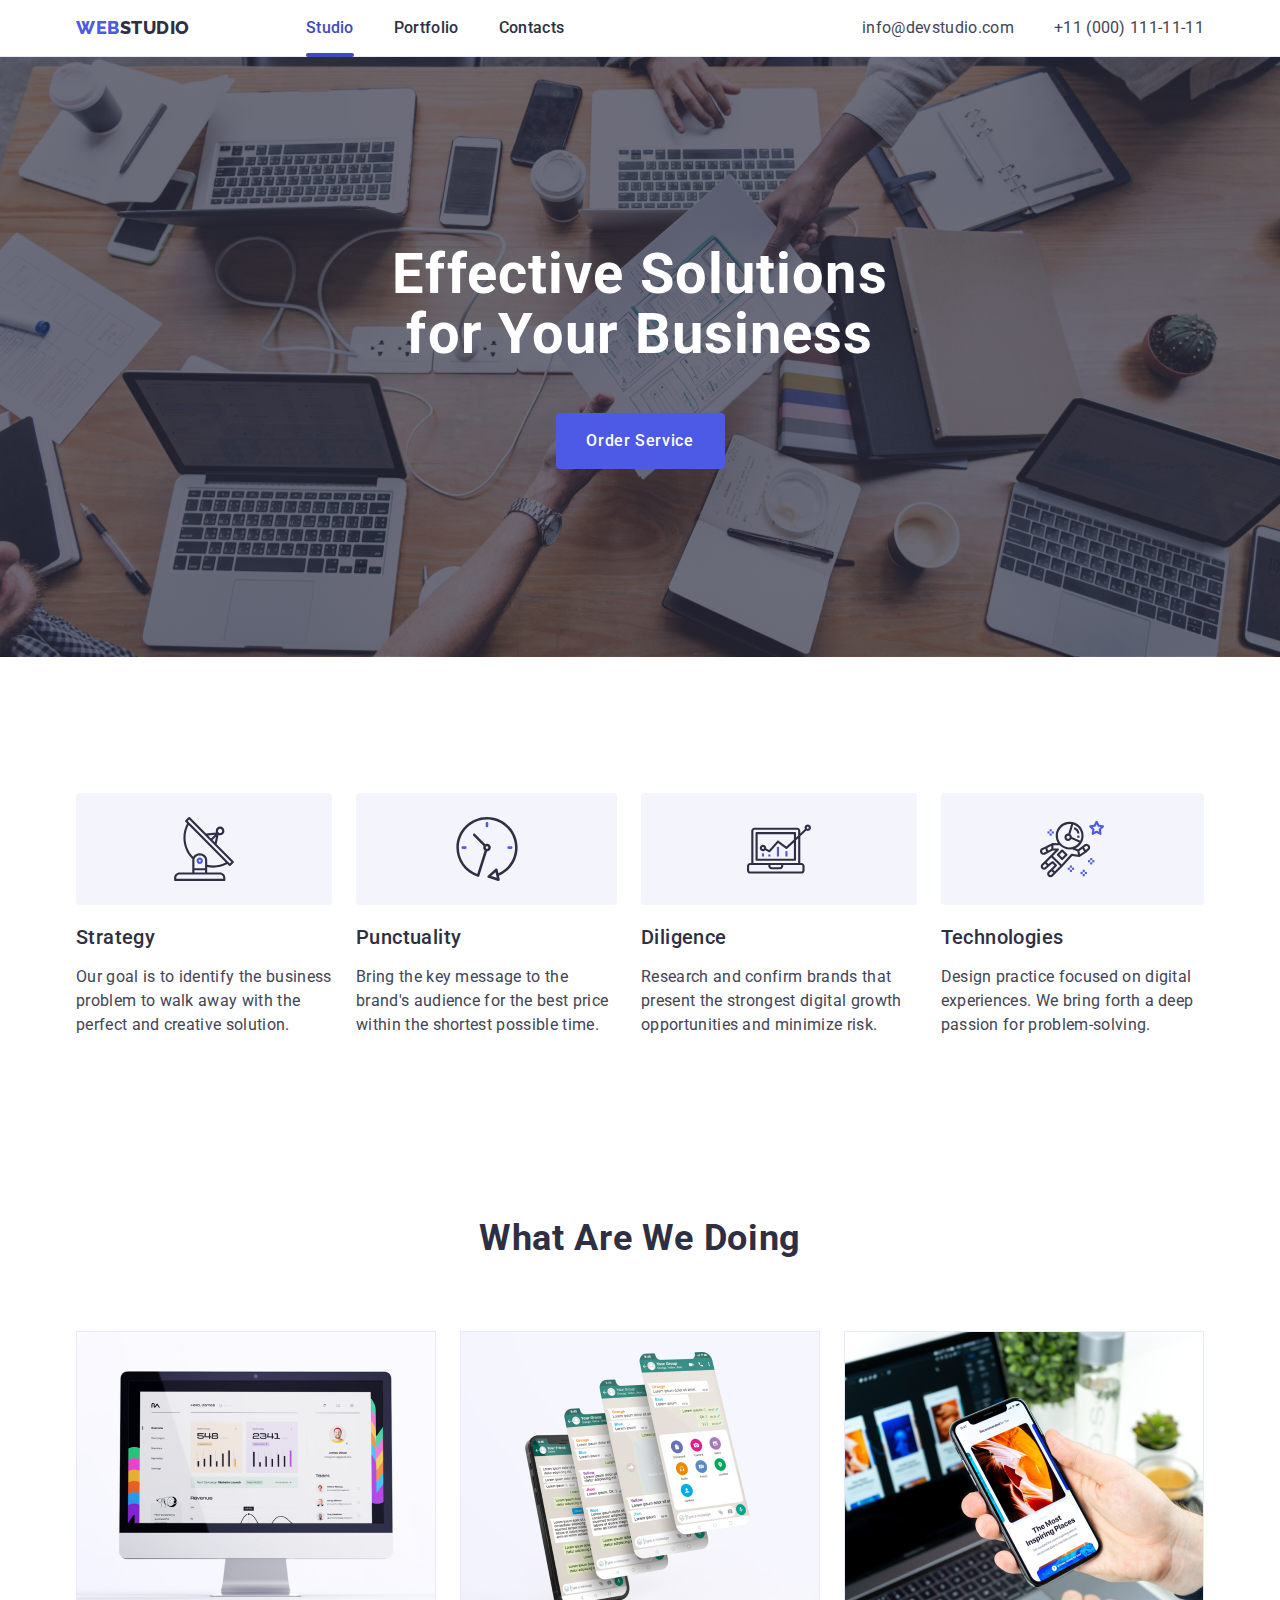
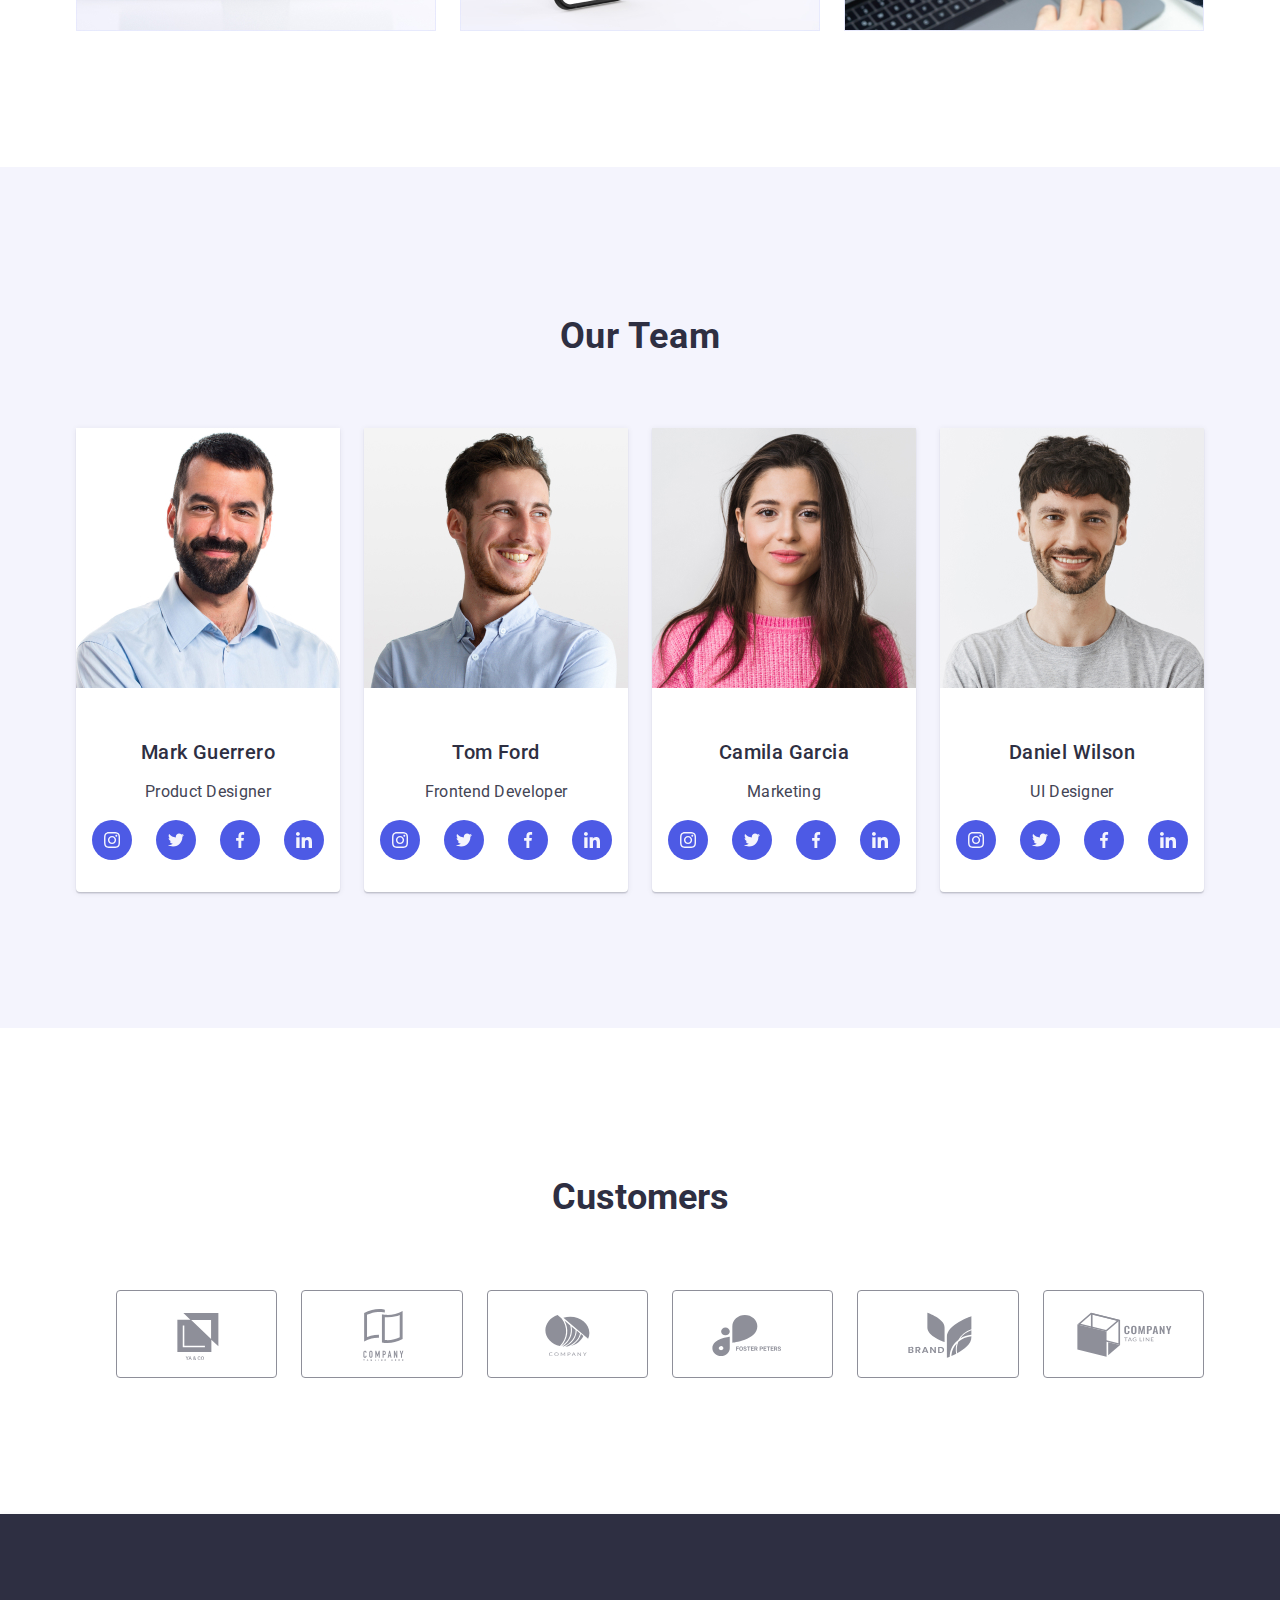
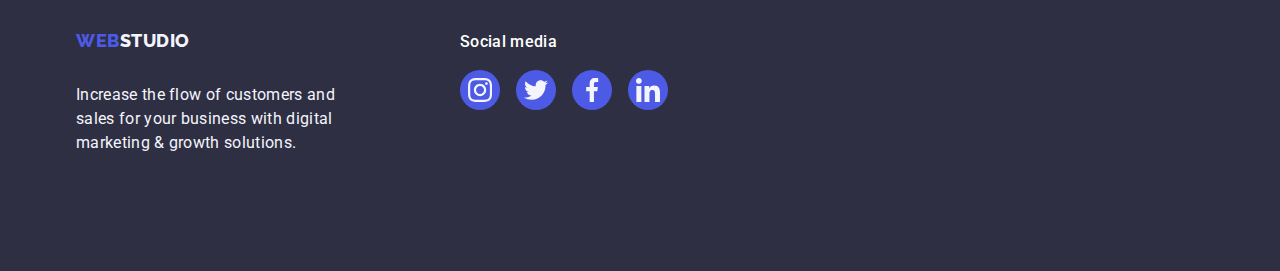
==== index.html @ c8ecaf0b "Initial commit" ====
<!DOCTYPE html>
<html lang="en">
  <head>
    <meta charset="UTF-8" />
    <meta name="viewport" content="width=device-width, initial-scale=1.0" />

    <!-- Linkuri de legatura fonturi -->
    <link rel="preconnect" href="https://fonts.googleapis.com" />
    <link rel="preconnect" href="https://fonts.gstatic.com" crossorigin />
    <link
      href="https://fonts.googleapis.com/css2?family=Raleway:wght@700&family=Roboto:wght@400;500;700;900&display=swap"
      rel="stylesheet"
    />

    <!-- Mai întâi normalizarea -->
    <link
      rel="stylesheet"
      href="https://cdnjs.cloudflare.com/ajax/libs/modern-normalize/1.0.0/modern-normalize.min.css"
    />

    <!-- Link cale relativa fisier css -->
    <link rel="stylesheet" href="./css/styles.css" />
    <title>Studio</title>
  </head>

  <!-- Body -->
  <body>
    <!-- Header -->
    <header class="header">
      <div class="header-div container">
        <!-- Navigation  -->
        <nav class="header-nav">
          <!-- Logo link cu text-->
          <a class="nav-logo link" href="./index.html"
            >Web<span class="nav-logo-span-studio">Studio</span></a
          >
          <!-- Menu nav -->
          <ul class="list header-nav-list">
            <li>
              <a class="nav-list-studio link active" href="./index.html"
                >Studio</a
              >
            </li>
            <li>
              <a class="nav-list-studio link" href="./portfolio.html"
                >Portfolio</a
              >
            </li>
            <li>
              <a class="nav-list-studio link" href="">Contacts</a>
            </li>
          </ul>
        </nav>
        <!-- Adress -->
        <address class="contacts-address-lists">
          <ul class="list">
            <li>
              <a class="address-list link" href="mailto:info@devstudio.com"
                >info@devstudio.com</a
              >
            </li>
            <li>
              <a class="address-list link" href="tel:+110001111111"
                >+11 (000) 111-11-11</a
              >
            </li>
          </ul>
        </address>
      </div>
    </header>

    <!-- Main -->
    <main>
      <!-- Hero section -->
      <section class="studio-main-hero">
        <!-- Div Hero section -->
        <div class="container">
          <!-- Hero section Main Title -->
          <h1 class="studio-main-hero-header">
            Effective Solutions for Your Business
          </h1>
          <!-- Button -->
          <button class="studio-hero-button" type="button" data-modal-open>
            Order Service
          </button>
        </div>
      </section>

      <!-- Section 1 -->
      <section class="studio-first-section">
        <div class="container studio-first-section-container">
          <!-- Section 1 Title -->
          <h2 class="visualy-hidden">h2</h2>
          <!-- Section 1 sections -->
          <ul class="list studio-first-section-list">
            <!-- Strategy section -->
            <li class="studio-first-section-list-item">
              <div class="icon">
                <svg width="64" height="64">
                  <use href="./images/icons.svg#icon-antenna"></use>
                </svg>
              </div>
              <h3 class="studio-first-section-subtitle">Strategy</h3>
              <p class="studio-first-section-paragraph">
                Our goal is to identify the business problem to walk away with
                the perfect and creative solution.
              </p>
            </li>
            <!-- Punctuality section -->
            <li class="studio-first-section-list-item">
              <div class="icon">
                <svg width="64" height="64">
                  <use href="./images/icons.svg#icon-clock"></use>
                </svg>
              </div>
              <h3 class="studio-first-section-subtitle">Punctuality</h3>
              <p class="studio-first-section-paragraph">
                Bring the key message to the brand's audience for the best price
                within the shortest possible time.
              </p>
            </li>
            <!-- Diligence section -->
            <li class="studio-first-section-list-item">
              <div class="icon">
                <svg width="64" height="64">
                  <use href="./images/icons.svg#icon-diagram"></use>
                </svg>
              </div>
              <h3 class="studio-first-section-subtitle">Diligence</h3>
              <p class="studio-first-section-paragraph">
                Research and confirm brands that present the strongest digital
                growth opportunities and minimize risk.
              </p>
            </li>
            <!-- Technologies section -->
            <li class="studio-first-section-list-item">
              <div class="icon">
                <svg width="64" height="64">
                  <use href="./images/icons.svg#icon-astronaut"></use>
                </svg>
              </div>
              <h3 class="studio-first-section-subtitle">Technologies</h3>
              <p class="studio-first-section-paragraph">
                Design practice focused on digital experiences. We bring forth a
                deep passion for problem-solving.
              </p>
            </li>
          </ul>
        </div>
      </section>

      <!-- Section 2 -->
      <section class="studio-second-section">
        <div class="container">
          <!--Section 2 Title -->
          <h2 class="studio-second-section-title">What are we doing</h2>
          <!-- Images section -->
          <ul class="list studio-second-section-list">
            <li class="studio-second-section-list-item">
              <img src="./images/monitor.jpg" alt="Monitor" width="360" />
            </li>
            <li class="studio-second-section-list-item">
              <img src="./images/pages.jpg" alt="Pages" width="360" />
            </li>
            <li class="studio-second-section-list-item">
              <img src="./images/associate.jpg" alt="Associate" width="360" />
            </li>
          </ul>
        </div>
      </section>

      <!-- Section 3 -->
      <section class="studio-third-section">
        <div class="container">
          <!-- Section 3 Title -->
          <h2 class="studio-third-section-title">Our Team</h2>
          <!-- Cards Section -->
          <ul class="list studio-third-section-list">
            <!-- Card 1 -->
            <li class="studio-third-section-list-item">
              <!-- Photo Card 1 -->
              <img src="./images/card1.jpg" alt="Mark Guerrero" width="264" />

              <!-- div name occupation -->
              <div class="name-occupation">
                <!-- Name of photo Card 1 -->
                <h3 class="studio-third-section-list-subtitle">
                  Mark Guerrero
                </h3>
                <!-- Occupation of photo Card 1 -->
                <p class="studio-third-section-list-paragraph">
                  Product Designer
                </p>
                <ul class="studio-third-section-social-media-list">
                  <li class="studio-third-section-social-media-list-item">
                    <a
                      class="studio-third-section-social-media-list-item-link"
                      href=""
                    >
                      <svg class="social-media-links" width="16" height="16">
                        <use href="./images/icons.svg#icon-instagram"></use>
                      </svg>
                    </a>
                  </li>
                  <li class="studio-third-section-social-media-list-item">
                    <a
                      class="studio-third-section-social-media-list-item-link"
                      href=""
                    >
                      <svg class="social-media-links" width="16" height="16">
                        <use href="./images/icons.svg#icon-twitter"></use>
                      </svg>
                    </a>
                  </li>
                  <li class="studio-third-section-social-media-list-item">
                    <a
                      class="studio-third-section-social-media-list-item-link"
                      href=""
                    >
                      <svg class="social-media-links" width="16" height="16">
                        <use href="./images/icons.svg#icon-facebook"></use>
                      </svg>
                    </a>
                  </li>
                  <li class="studio-third-section-social-media-list-item">
                    <a
                      class="studio-third-section-social-media-list-item-link"
                      href=""
                    >
                      <svg class="social-media-links" width="16" height="16">
                        <use href="./images/icons.svg#icon-linkedin"></use>
                      </svg>
                    </a>
                  </li>
                </ul>
              </div>
            </li>

            <!-- Card 2 -->
            <li class="studio-third-section-list-item">
              <!-- Photo Card 2 -->
              <img src="./images/card2.jpg" alt="Tom Ford" width="264" />

              <!-- div name occupation -->
              <div class="name-occupation">
                <!-- Name of photo Card 2 -->
                <h3 class="studio-third-section-list-subtitle">Tom Ford</h3>
                <!-- Occupation of photo Card 2 -->
                <p class="studio-third-section-list-paragraph">
                  Frontend Developer
                </p>
                <ul class="studio-third-section-social-media-list">
                  <li class="studio-third-section-social-media-list-item">
                    <a
                      class="studio-third-section-social-media-list-item-link"
                      href=""
                    >
                      <svg class="social-media-links" width="16" height="16">
                        <use href="./images/icons.svg#icon-instagram"></use>
                      </svg>
                    </a>
                  </li>
                  <li class="studio-third-section-social-media-list-item">
                    <a
                      class="studio-third-section-social-media-list-item-link"
                      href=""
                    >
                      <svg class="social-media-links" width="16" height="16">
                        <use href="./images/icons.svg#icon-twitter"></use>
                      </svg>
                    </a>
                  </li>
                  <li class="studio-third-section-social-media-list-item">
                    <a
                      class="studio-third-section-social-media-list-item-link"
                      href=""
                    >
                      <svg class="social-media-links" width="16" height="16">
                        <use href="./images/icons.svg#icon-facebook"></use>
                      </svg>
                    </a>
                  </li>
                  <li class="studio-third-section-social-media-list-item">
                    <a
                      class="studio-third-section-social-media-list-item-link"
                      href=""
                    >
                      <svg class="social-media-links" width="16" height="16">
                        <use href="./images/icons.svg#icon-linkedin"></use>
                      </svg>
                    </a>
                  </li>
                </ul>
              </div>
            </li>

            <!-- Card 3 -->
            <li class="studio-third-section-list-item">
              <!-- Photo Card 3 -->
              <img src="./images/card3.jpg" alt="Camila Garcia" width="264" />

              <!-- div name occupation -->
              <div class="name-occupation">
                <!-- Name of photo Card 3 -->
                <h3 class="studio-third-section-list-subtitle">
                  Camila Garcia
                </h3>
                <!-- Occupation of photo Card 3 -->
                <p class="studio-third-section-list-paragraph">Marketing</p>
                <ul class="studio-third-section-social-media-list">
                  <li class="studio-third-section-social-media-list-item">
                    <a
                      class="studio-third-section-social-media-list-item-link"
                      href=""
                    >
                      <svg class="social-media-links" width="16" height="16">
                        <use href="./images/icons.svg#icon-instagram"></use>
                      </svg>
                    </a>
                  </li>
                  <li class="studio-third-section-social-media-list-item">
                    <a
                      class="studio-third-section-social-media-list-item-link"
                      href=""
                    >
                      <svg class="social-media-links" width="16" height="16">
                        <use href="./images/icons.svg#icon-twitter"></use>
                      </svg>
                    </a>
                  </li>
                  <li class="studio-third-section-social-media-list-item">
                    <a
                      class="studio-third-section-social-media-list-item-link"
                      href=""
                    >
                      <svg class="social-media-links" width="16" height="16">
                        <use href="./images/icons.svg#icon-facebook"></use>
                      </svg>
                    </a>
                  </li>
                  <li class="studio-third-section-social-media-list-item">
                    <a
                      class="studio-third-section-social-media-list-item-link"
                      href=""
                    >
                      <svg class="social-media-links" width="16" height="16">
                        <use href="./images/icons.svg#icon-linkedin"></use>
                      </svg>
                    </a>
                  </li>
                </ul>
              </div>
            </li>

            <!-- Card 4 -->
            <li class="studio-third-section-list-item">
              <!-- Photo Card 4 -->
              <img src="./images/card4.jpg" alt="Daniel Wilson" width="264" />

              <!-- div name occupation -->
              <div class="name-occupation">
                <!-- Name of photo Card 4 -->
                <h3 class="studio-third-section-list-subtitle">
                  Daniel Wilson
                </h3>
                <!-- Occupation of photo Card 4 -->
                <p class="studio-third-section-list-paragraph">UI Designer</p>
                <ul class="studio-third-section-social-media-list">
                  <li class="studio-third-section-social-media-list-item">
                    <a
                      class="studio-third-section-social-media-list-item-link"
                      href=""
                    >
                      <svg class="social-media-links" width="16" height="16">
                        <use href="./images/icons.svg#icon-instagram"></use>
                      </svg>
                    </a>
                  </li>
                  <li class="studio-third-section-social-media-list-item">
                    <a
                      class="studio-third-section-social-media-list-item-link"
                      href=""
                    >
                      <svg class="social-media-links" width="16" height="16">
                        <use href="./images/icons.svg#icon-twitter"></use>
                      </svg>
                    </a>
                  </li>
                  <li class="studio-third-section-social-media-list-item">
                    <a
                      class="studio-third-section-social-media-list-item-link"
                      href=""
                    >
                      <svg class="social-media-links" width="16" height="16">
                        <use href="./images/icons.svg#icon-facebook"></use>
                      </svg>
                    </a>
                  </li>
                  <li class="studio-third-section-social-media-list-item">
                    <a
                      class="studio-third-section-social-media-list-item-link"
                      href=""
                    >
                      <svg class="social-media-links" width="16" height="16">
                        <use href="./images/icons.svg#icon-linkedin"></use>
                      </svg>
                    </a>
                  </li>
                </ul>
              </div>
            </li>
          </ul>
        </div>
      </section>

      <!-- Customers section -->
      <section class="customers-section">
        <!-- customers section container -->
        <div class="container">
          <!-- customers section title -->
          <h2 class="customers-section-title">Customers</h2>

          <!-- customers section icon list -->
          <ul class="customers-section-list">
            <li class="customers-section-list-item">
              <a class="customers-section-list-item-link" href="">
                <svg class="customers-svg" width="104" height="56">
                  <use href="./images/icons.svg#icon-basement-logo-1"></use>
                </svg>
              </a>
            </li>
            <li class="customers-section-list-item">
              <a class="customers-section-list-item-link" href="">
                <svg class="customers-svg" width="104" height="56">
                  <use href="./images/icons.svg#icon-basement-logo-2"></use>
                </svg>
              </a>
            </li>
            <li class="customers-section-list-item">
              <a class="customers-section-list-item-link" href="">
                <svg class="customers-svg" width="104" height="56">
                  <use href="./images/icons.svg#icon-basement-logo-3"></use>
                </svg>
              </a>
            </li>
            <li class="customers-section-list-item">
              <a class="customers-section-list-item-link" href="">
                <svg class="customers-svg" width="104" height="56">
                  <use href="./images/icons.svg#icon-basement-logo-4"></use>
                </svg>
              </a>
            </li>
            <li class="customers-section-list-item">
              <a class="customers-section-list-item-link" href="">
                <svg class="customers-svg" width="104" height="56">
                  <use href="./images/icons.svg#icon-basement-logo-5"></use>
                </svg>
              </a>
            </li>
            <li class="customers-section-list-item">
              <a class="customers-section-list-item-link" href="">
                <svg class="customers-svg" width="104" height="56">
                  <use href="./images/icons.svg#icon-basement-logo-6"></use>
                </svg>
              </a>
            </li>
          </ul>
        </div>
      </section>
    </main>

    <!-- Footer elements -->
    <footer class="footer">
      <!-- footer div -->
      <div class="container footer-div">
        <div class="footer-div-logo-and-text">
          <!-- Logo link cu text-->
          <a class="footer-logo link" href="./index.html"
            >Web<span class="footer-logo-span">Studio</span></a
          >
          <!-- Text final -->
          <p class="footer-final-text">
            Increase the flow of customers and sales for your business with
            digital marketing & growth solutions.
          </p>
        </div>
        <div class="footer-social-media-div">
          <p class="footer-social-media-parargraph">Social media</p>

          <!-- social media list -->
          <ul class="footer-social-media-list">
            <li class="footer-social-media-list-item">
              <a class="footer-social-media-link" href="">
                <svg class="footer-social-media-svg" width="24" height="24">
                  <use href="./images/icons.svg#icon-instagram"></use>
                </svg>
              </a>
            </li>
            <li class="footer-social-media-list-item">
              <a class="footer-social-media-link" href="">
                <svg class="footer-social-media-svg" width="24" height="24">
                  <use href="./images/icons.svg#icon-twitter"></use>
                </svg>
              </a>
            </li>

            <li class="footer-social-media-list-item">
              <a class="footer-social-media-link" href="">
                <svg class="footer-social-media-svg" width="24" height="24">
                  <use href="./images/icons.svg#icon-facebook"></use>
                </svg>
              </a>
            </li>
            <li class="footer-social-media-list-item">
              <a class="footer-social-media-link" href="">
                <svg class="footer-social-media-svg" width="24" height="24">
                  <use href="./images/icons.svg#icon-linkedin"></use>
                </svg>
              </a>
            </li>
          </ul>
        </div>
      </div>
    </footer>

    <!-- Modal window -->
    <div class="modal is-hidden" data-modal>
      <div class="white-modal">
        <button class="close-modal-button" type="button" data-modal-close>
          <svg class="modal-svg-close-button-container" width="8" height="8">
            <use href="./images/icons.svg#icon-close"></use>
          </svg>
        </button>
      </div>
    </div>
    <script src="./js/modal.js"></script>
  </body>
</html>
---- css/styles.css ----
/* All sections */
:root {
  --body-header-font-family: "Raleway", sans-serif;
  --body-text-font-family: "Roboto", sans-serif;
  --brand-color: #4d5ae5;
  --white-color: #f4f4fd;
  --text-brand-color: #2e2f42;
  --text-adress-color: #434455;
  --link-hover-color: #404bbf;
}

/* Global styles */
*,
*::before,
*::after {
  box-sizing: border-box;
}

img {
  display: block;
}

/* ul {
  list-style-type: none;
  display: flex;
  margin: 0;
  padding: 0;
} */

body {
  /* margin-left: calc((100% - 1440px) / 2); */
  font-family: "Roboto", sans-serif;
  color: var(--text-adress-color);
  background-color: #ffffffff;
}

/* Classes */

/* Header */
.header {
  border-bottom: 1px solid #e7e9fc;
  box-shadow: 0px 2px 1px rgba(46, 47, 66, 0.08),
    0px 1px 1px rgba(46, 47, 66, 0.16), 0px 1px 6px rgba(46, 47, 66, 0.08);
}

/* header-div */
header > .header-div {
  display: flex;
  padding: 0 15px;
  justify-content: space-between;
}

/* header-div container */
.container {
  width: 1158px;
  margin: 0 auto;
  padding: 0 15px;
  /* height: 72px; */
}

/* header-nav */
.header-nav {
  display: flex;
  align-items: center;
}

/*  header logo */

.nav-logo {
  font-family: "Raleway", sans-serif;
  font-weight: 800;
  font-size: 18px;
  line-height: 1.17; /* 116.667% */
  letter-spacing: 0.03em;
  text-transform: uppercase;
  color: var(--brand-color);
  margin-right: 76px;
}

.link {
  text-decoration: none;
}

.nav-logo-span-studio {
  color: var(--text-brand-color);
}

/* list */
.list {
  list-style: none;
}

.header-nav-list {
  display: flex;
  gap: 40px;
}

/* nav */
.nav-list-studio {
  font-size: 16px;
  font-weight: 500;
  line-height: 1.5; /* 150% */
  letter-spacing: 0.02em;
  color: var(--text-brand-color);
  padding-top: 24px;
  padding-bottom: 24px;

  transition-property: color;
  transition-duration: 250ms;
  transition-timing-function: cubic-bezier(0.4, 0, 0.2, 1);
}

.active {
  color: var(--link-hover-color);
  position: relative;
}

/* a.nav-list-studio:active, */
.nav-list-studio:hover,
.nav-list-studio:focus {
  color: var(--link-hover-color);
}

.active::after {
  content: "";
  position: absolute;
  left: 0;
  bottom: 4px;
  width: 100%;
  height: 4px;
  background-color: var(--link-hover-color);
  border-radius: 2px;
  display: block;
}

/* address */

.contacts-address-lists {
  font-style: normal;
}

.address-list {
  font-size: 16px;
  line-height: 1.5; /* 150% */
  letter-spacing: 0.02em;
  color: var(--text-adress-color);
  transition-property: color;
  transition-duration: 250ms;
  transition-timing-function: cubic-bezier(0.4, 0, 0.2, 1);
}

.address-list:hover,
.address-list:focus {
  color: var(--link-hover-color);
}

.contacts-address-lists > .list {
  display: flex;
  align-items: center;
  justify-content: center;
  gap: 40px;
}

/* Studio section */

/* hero section */
.studio-main-hero {
  background-color: var(--text-brand-color);
  padding: 188px 0;
  background-image: linear-gradient(
      rgba(46, 47, 66, 0.7),
      rgba(46, 47, 66, 0.7)
    ),
    url(../images/hero-background-image.jpg);
  max-width: 1440px;
  background-repeat: no-repeat;
  background-position: center;
  background-size: cover;
  margin: 0 auto;
}

/* main title header */
.studio-main-hero-header {
  font-size: 56px;
  line-height: 1.07; /* 107.143% */
  letter-spacing: 0.02em;
  text-align: center;
  color: #ffffffff;
  max-width: 496px;
  margin: 0 auto;
  margin-bottom: 48px;
}

/* hero button */
.studio-hero-button {
  font-family: "Roboto", sans-serif;
  background-color: var(--brand-color);
  font-weight: 500;
  font-size: 16px;
  letter-spacing: 0.04em;
  line-height: 1.5;
  color: #ffffffff;
  cursor: pointer;
  display: block;
  min-width: 169px;
  height: 56px;
  border: none;
  border-radius: 4px;
  margin: 0 auto;
  transition-property: background-color;
  transition-duration: 250ms;
  transition-timing-function: cubic-bezier(0.4, 0, 0.2, 1);
}

.studio-hero-button:hover,
.studio-hero-button:focus {
  background-color: var(--link-hover-color);
}

/* first section */

.studio-first-section {
  padding: 120px 0;
}

.studio-first-section-list {
  display: flex;
  gap: 24px;
  padding: 0%;
  justify-content: space-between;
}

.list.studio-first-section-list-item {
  flex-basis: calc((100% - 72px) / 4);
}

.icon {
  display: flex;
  align-items: center;
  justify-content: center;
  height: 112px;
  background-color: var(--white-color);
  border-radius: 4px;
  margin-bottom: 8px;
}

.studio-first-section-subtitle {
  font-size: 20px;
  font-weight: 500;
  line-height: 1.2; /* 120% */
  letter-spacing: 0.02em;
  color: var(--text-brand-color);
  margin-bottom: 8px;
}

.studio-first-section-paragraph {
  font-size: 16px;
  font-weight: 400;
  line-height: 1.5; /* 150% */
  letter-spacing: 0.02em;
  color: var(--text-adress-color);
}

/* second section */
.studio-second-section {
  padding-bottom: 120px;
}

.studio-second-section-title {
  font-size: 36px;
  line-height: 1.11; /* 111.111% */
  letter-spacing: 0.02em;
  text-align: center;
  text-transform: capitalize;
  color: var(--text-brand-color);
  margin-bottom: 72px;
}

.studio-second-section-list {
  display: flex;
  gap: 24px;
  padding: 0;
  justify-content: space-between;
}

.studio-second-section-list-item {
  flex-basis: calc((100%-3 * 16px) / 3);
}

/* third section */
.studio-third-section {
  background-color: var(--white-color);
  padding: 120px 0;
}

.studio-third-section-title {
  font-size: 36px;
  line-height: 1.11; /* 111.111% */
  letter-spacing: 0.02em;
  text-transform: capitalize;
  text-align: center;
  color: var(--text-brand-color);
  margin-bottom: 72px;
}

.studio-third-section-list {
  display: flex;
  gap: 24px;
  padding: 0;
  justify-content: space-between;
}

.studio-third-section-list-item {
  background-color: #ffffffff;
  flex-basis: calc((100%-72px) / 4);
  border-radius: 0px 0px 4px 4px;
  box-shadow: 0px 1px 6px rgba(46, 47, 66, 0.08),
    0px 1px 1px rgba(46, 47, 66, 0.16), 0px 2px 1px rgba(46, 47, 66, 0.08);
}

.name-occupation {
  padding: 32px 0;
}

.studio-third-section-list-subtitle {
  font-size: 20px;
  font-weight: 500;
  line-height: 1.2; /* 120% */
  letter-spacing: 0.02em;
  background-color: #ffffffff;
  color: var(--text-brand-color);
  text-align: center;
  margin-bottom: 8px;
}

.studio-third-section-list-paragraph {
  font-size: 16px;
  font-weight: 400;
  line-height: 1.5; /* 150% */
  letter-spacing: 0.02em;
  color: var(--text-adress-color);
  text-align: center;
}

.studio-third-section-social-media-list {
  display: flex;
  justify-content: center;
  gap: 24px;
  list-style: none;
  padding: 0;
}

.studio-third-section-social-media-list-item {
  width: 40px;
  height: 40px;
}

.studio-third-section-social-media-list-item-link {
  width: 100%;
  height: 100%;
  background-color: var(--brand-color);
  border-radius: 50%;
  display: flex;
  align-items: center;
  justify-content: center;
  transition-property: background-color;
  transition-duration: 250ms;
  transition-timing-function: cubic-bezier(0.4, 0, 0.2, 1);
}

.studio-third-section-social-media-list-item-link:hover,
.studio-third-section-social-media-list-item-link:focus {
  background-color: var(--link-hover-color);
}

.social-media-links {
  fill: var(--white-color);
}

/* customers section */
.customers-section {
  padding-top: 120px;
  padding-bottom: 120px;
  text-align: center;
}

.customers-section-title {
  font-size: 36px;
  line-height: 1.11;
  color: var(--text-brand-color);
  margin-bottom: 72px;
}

.customers-section-list {
  display: flex;
  gap: 24px;
  list-style: none;
}

.customers-section-list-item {
  width: calc((100% - 120px) / 6);
  height: 88px;
}

.customers-section-list-item-link {
  width: 100%;
  height: 100%;
  border: 1px solid #8e8f99;
  border-radius: 4px;
  display: flex;
  align-items: center;
  justify-content: center;
  color: #8e8f99;
  transition-property: border-color, color;
  transition-duration: 250ms;
  transition-timing-function: cubic-bezier(0.4, 0, 0.2, 1),
    color 250ms cubic-bezier(0.4, 0, 0.2, 1);
}

.customers-section-list-item-link:hover,
.customers-section-list-item-link:focus {
  border-color: var(--link-hover-color);
  color: var(--link-hover-color);
}

.customers-svg {
  fill: currentColor;
}

/* Portfolio Section */

/* portfolio  main section */
.portfolio-main-section {
  padding-top: 96px;
  padding-bottom: 120px;
}

.visualy-hidden {
  position: absolute;
  width: 1px;
  height: 1px;
  margin: -1px;
  border: 0;
  padding: 0;
  white-space: nowrap;
  clip-path: inset(100%);
  clip: rect(0 0 0 0);
  overflow: hidden;
}

.portfolio-first-list {
  display: flex;
  justify-content: center;
  gap: 24px;
  margin-bottom: 72px;
  padding: 0;
}

/* filter buttons */
.portfolio-filter-buttons {
  font-family: "Roboto", sans-serif;
  font-size: 16px;
  font-weight: 500;
  line-height: 1.5; /* 150% */
  letter-spacing: 0.04em;

  color: var(--brand-color);
  background-color: #f4f4fd;

  padding: 12px 24px;
  border: 1px solid #e7e9fc;
  border-radius: 4px;

  transition-property: color, background-color, border-color, box-shadow;
  transition-duration: 250ms;
  transition-timing-function: cubic-bezier(0.4, 0, 0.2, 1);
}

/* blue-text-filter-button */

button.portfolio-filter-buttons:hover,
button.portfolio-filter-buttons:focus {
  color: var(--WHITE, #ffffff);
  background-color: var(--link-hover-color);
  cursor: pointer;
  border: 1px solid transparent;
  box-shadow: 0px 3px 1px rgba(0, 0, 0, 0.1), 0px 2px 1px rgba(0, 0, 0, 0.08),
    0px 2px 2px rgba(0, 0, 0, 0.12);
}

.portfolio-second-list {
  display: flex;
  flex-wrap: wrap;
  column-gap: 24px;
  row-gap: 48px;
  flex-basis: calc((100% - 48px) / 3);
  /* justify-content: space-between; */
  padding: 0;
}

.portfolio-second-list-link {
  display: block;
  transition-property: box-shadow;
  transition-duration: 250ms;
  transition-timing-function: cubic-bezier(0.4, 0, 0, 0.2, 1);
}

.portfolio-second-list-link:hover .portfolio-image-div-paragraph,
.portfolio-second-list-link:focus .portfolio-image-div-paragraph {
  box-shadow: 0px 1px 6px rgba(46, 47, 66, 0.08),
    0px 1px 1px rgba(46, 47, 66, 0.16), 0px 2px 1px rgba(46, 47, 66, 0.08);
  transform: translateY(0%);
}

.portfolio-second-list-image-div {
  position: relative;
  overflow: hidden;
}

.portfolio-image-div-paragraph {
  position: absolute;
  top: 0;
  color: var(--white-color);
  font-size: 16px;
  line-height: 1.5;
  letter-spacing: 0.02em;
  padding: 40px 32px;
  margin: 0;
  background-color: var(--brand-color);
  width: 100%;
  height: 100%;
  transform: translateY(100%);
  transition-property: transform;
  transition-duration: 250ms;
  transition-timing-function: cubic-bezier(0.4, 0, 0, 0.2, 1);
}

.portfolio-second-list-div {
  padding: 32px 16px;
  border: 1px solid #e7e9fc;
  border-top: none;
}

/* images header */
.images-header {
  font-size: 20px;
  font-weight: 500;
  line-height: 1.2; /* 120% */
  letter-spacing: 0.02em;

  color: var(--text-brand-color);

  margin-bottom: 8px;
}

/* images description */
.images-description {
  font-size: 16px;
  line-height: 1.5; /* 150% */
  letter-spacing: 0.02em;
  color: var(--text-adress-color);
}

/* Footer */

.footer {
  background-color: var(--text-brand-color);
  padding: 100px 0;
  box-shadow: 0px 2px 1px rgba(46, 47, 66, 0.08),
    0px 1px 1px rgba(46, 47, 66, 0.16), 0px 1px 6px rgba(46, 47, 66, 0.08);
}

.footer-div {
  display: flex;
  align-items: baseline;
}

.footer-div-logo-and-text {
  margin-right: 120px;
}

/* footer logo */
.footer-logo {
  font-family: "Raleway", sans-serif;
  font-weight: 800;
  font-size: 18px;
  line-height: 1.17; /* 116.667% */
  letter-spacing: 0.03em;
  text-transform: uppercase;
  color: var(--brand-color);
  display: inline-block;
  margin-bottom: 16px;
}

.link {
  text-decoration: none;
}

.footer-logo-span {
  color: var(--white-color);
}

/* footer text */
.footer-final-text {
  line-height: 1.5; /* 150% */
  letter-spacing: 0.02em;
  color: var(--white-color);
  max-width: 264px;
}

.footer-logo-and-text {
  background-color: var(--text-brand-color);
}

.footer-social-media-parargraph {
  font-weight: 500;
  font-size: 16px;
  line-height: 1.5;
  letter-spacing: 0.02em;
  color: #ffffffff;
  margin-bottom: 16px;
}

.footer-social-media-list {
  display: flex;
  gap: 16px;
  list-style: none;
  padding: 0;
}

.footer-social-media-list-item {
  width: 40px;
  height: 40px;
}

.footer-social-media-link {
  width: 100%;
  height: 100%;
  background-color: var(--brand-color);
  border-radius: 50%;
  display: flex;
  align-items: center;
  justify-content: center;
  transition-property: background-color;
  transition-duration: 250ms;
  transition-timing-function: cubic-bezier(0.4, 0, 0.2, 1);
}

.footer-social-media-link:hover,
.footer-social-media-link:focus {
  background-color: #31d0aa;
  color: #31d0aa;
}

.footer-social-media-svg {
  fill: #f4f4f4fd;
}

/* Modal window */
.modal {
  position: fixed;
  top: 0;
  left: 0;
  transition: opacity 250ms cubic-bezier(0.4, 0, 0.2, 1),
    visibility 250ms cubic-bezier(0.4, 0, 0.2, 1);
  width: 100%;
  height: 100%;
  background-color: var(--NAVY-BLUE-modal, rgba(46, 47, 66, 0.4));
}

.is-hidden {
  opacity: 0;
  visibility: hidden;
  pointer-events: none;
}

.white-modal {
  position: absolute;

  width: 408px;
  min-height: 584px;
  border-radius: 4px;

  left: 50%;
  top: 50%;
  transform: translate(-50%, -50%) scale(1);
  transition-property: transform;
  transition-duration: 250ms;
  transition-timing-function: cubic-bezier(0.4, 0, 0.2, 1);

  background-color: rgba(252, 252, 252, 1);
  box-shadow: 0px 2px 1px 0px rgba(0, 0, 0, 0.2),
    0px 1px 3px 0px rgba(0, 0, 0, 0.12), 0px 1px 1px 0px rgba(0, 0, 0, 0.14);
}

.modal-svg-close-button-container {
  transition-property: fill;
  transition-duration: 250ms;
  transition-timing-function: cubic-bezier(0.4, 0, 0.2, 1);
}

button.close-modal-button {
  position: absolute;
  top: 24px;
  right: 24px;
  display: flex;
  justify-content: center;
  align-items: center;
  padding: 0;
  width: 24px;
  height: 24px;

  border-radius: 50%;
  border: 1px solid rgba(0, 0, 0, 0.1);
  background-color: #e7e9fc;
  cursor: pointer;
  transition-property: border, background-colour;
  transition-duration: 250ms;
  transition-timing-function: cubic-bezier(0.4, 0, 0.2, 1);
}

button.close-modal-button:hover,
button.close-modal-button:focus {
  border: none;
  background-color: var(--link-hover-color);
  fill: #ffffff;
}
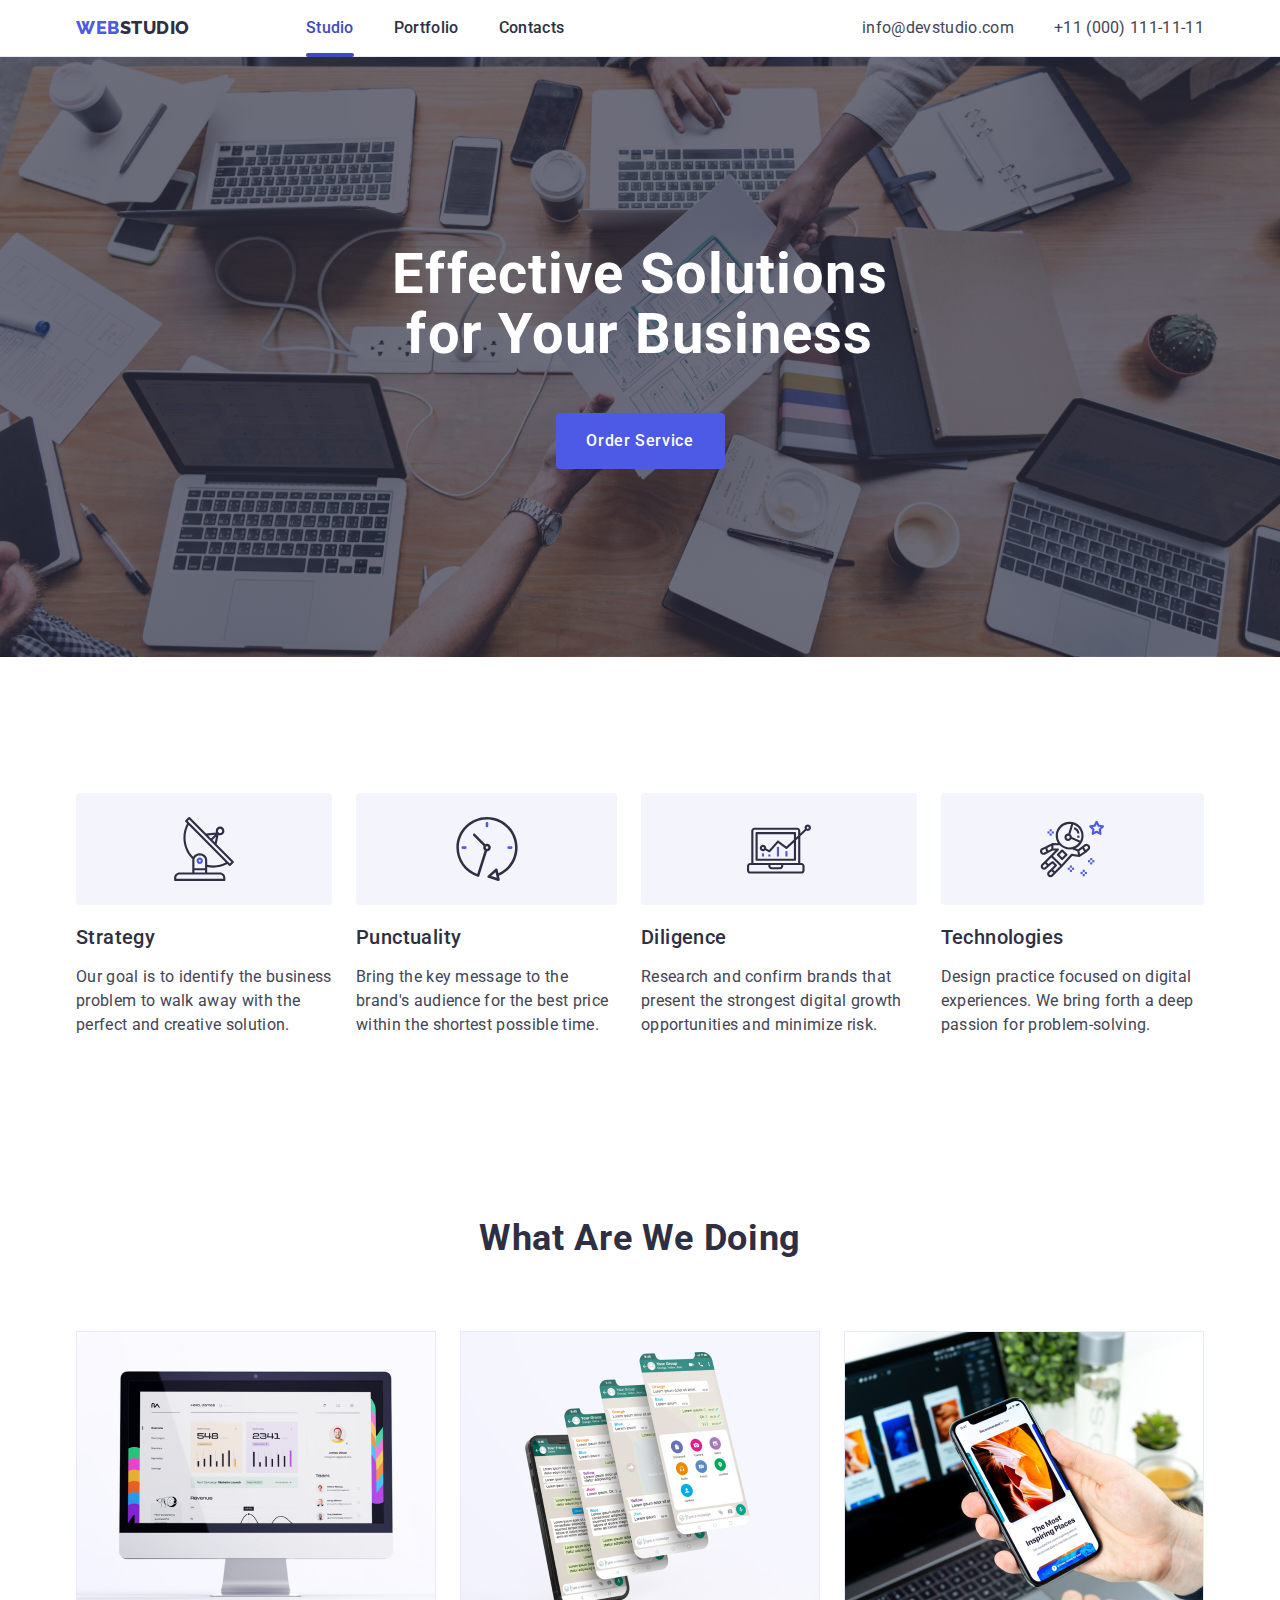
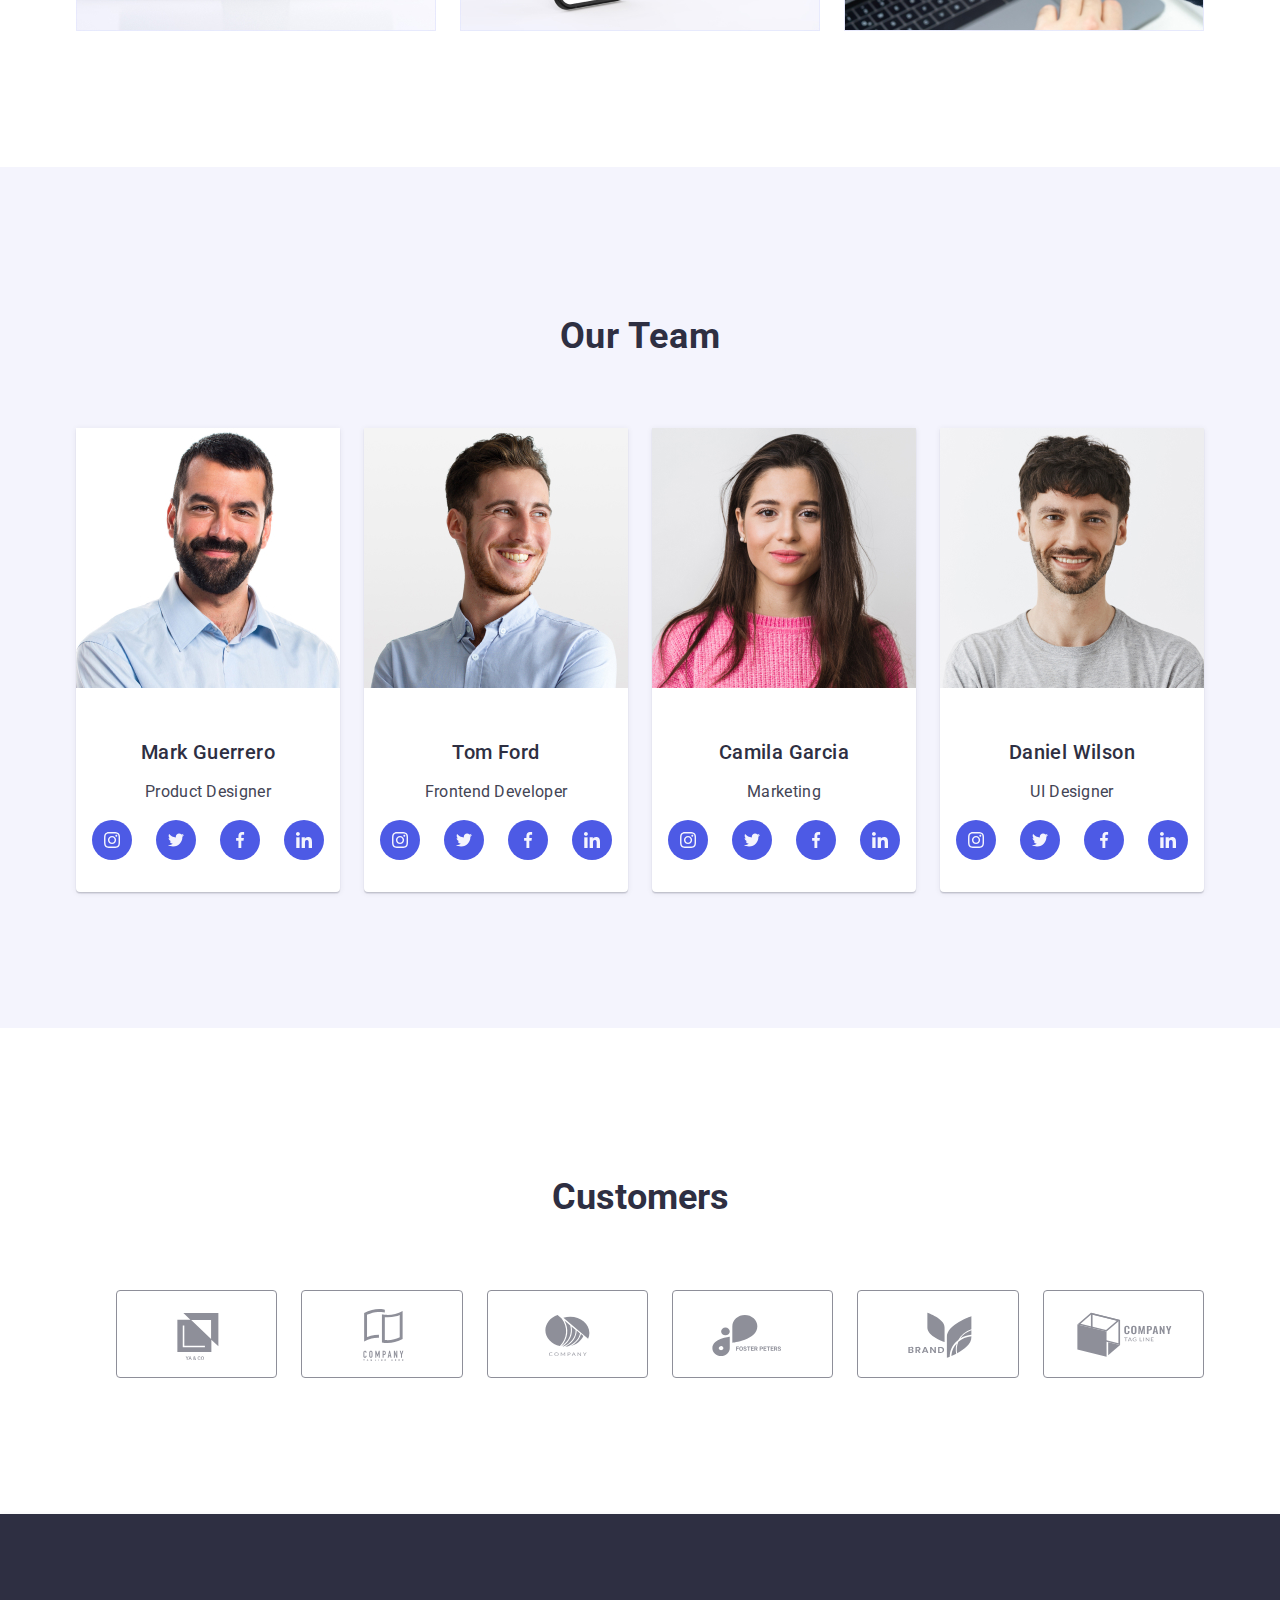
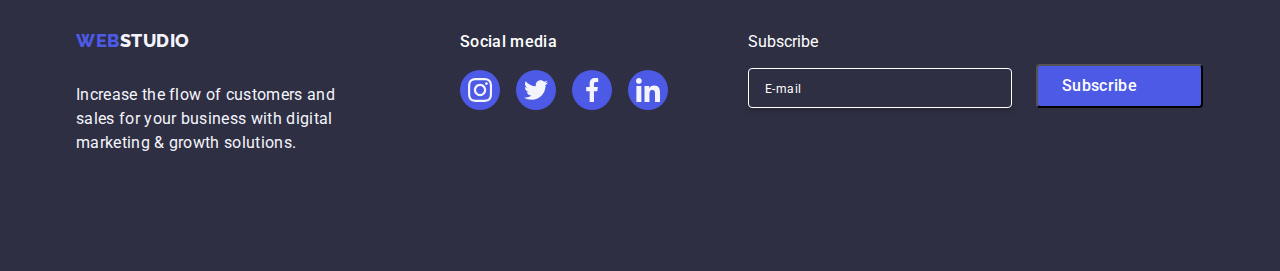
==== commit f31deae0: "modal form and footer form  with some styles" ====
--- a/index.html
+++ b/index.html
@@ -503,7 +503,6 @@
                 </svg>
               </a>
             </li>
-
             <li class="footer-social-media-list-item">
               <a class="footer-social-media-link" href="">
                 <svg class="footer-social-media-svg" width="24" height="24">
@@ -519,6 +518,20 @@
               </a>
             </li>
           </ul>
+        </div>
+        <div class="footer-form-container">
+          <form class="footer-form" autocomplete="off">
+            <label class="footer-form-label">
+              <p class="footer-form-label-paragraph">Subscribe</p>
+              <input name="email" type="email" placeholder="E-mail" required />
+            </label>
+            <button class="footer-form-button" type="submit">
+              Subscribe
+              <svg class="footer-form-svg" width="24" height="24">
+                <use href="./images/icons.svg#icons-plane"></use>
+              </svg>
+            </button>
+          </form>
         </div>
       </div>
     </footer>
@@ -531,6 +544,51 @@
             <use href="./images/icons.svg#icon-close"></use>
           </svg>
         </button>
+        <p class="modal-parafraph">
+          <b>Leave your contacts and we will call you back</b>
+        </p>
+        <form class="modal-form" name="signup_form" autocomplete="off">
+          <div class="modal-form-container">
+            <label class="modal-form-label">
+              <p class="modal-form-paragraph">Name</p>
+              <svg class="modal-form-svg" width="18" height="24">
+                <use href="./images/icons.svg#icon-person"></use>
+              </svg>
+              <input name="text" type="text" required />
+            </label>
+
+            <label class="modal-form-label">
+              <p class="modal-form-paragraph">Phone</p>
+              <svg class="modal-form-svg" width="18" height="24">
+                <use href="./images/icons.svg#icon-phone"></use>
+              </svg>
+              <input name="tel" type="tel" required />
+            </label>
+
+            <label class="modal-form-label">
+              <p class="modal-form-paragraph">Email</p>
+              <svg class="modal-form-svg" width="18" height="24">
+                <use href="./images/icons.svg#icon-email"></use>
+              </svg>
+              <input name="email" type="email" required />
+            </label>
+          </div>
+
+          <label class="modal-form-label">
+            <p class="modal-form-paragraph">Comment</p>
+            <textarea
+              name="comment"
+              rows="6"
+              placeholder="Text input"
+            ></textarea>
+          </label>
+          <p class="modal-form-checkbox-container">
+            <span class="modal-form-span"><input type="checkbox" /></span>
+            I accept the terms and conditions of the
+            <a href="">Privacy Policy</a>
+          </p>
+          <button class="studio-hero-button" type="submit">Send</button>
+        </form>
       </div>
     </div>
     <script src="./js/modal.js"></script>
--- a/css/styles.css
+++ b/css/styles.css
@@ -97,6 +97,7 @@
 
 /* nav */
 .nav-list-studio {
+  position: relative;
   font-size: 16px;
   font-weight: 500;
   line-height: 1.5; /* 150% */
@@ -110,12 +111,34 @@
   transition-timing-function: cubic-bezier(0.4, 0, 0.2, 1);
 }
 
+.nav-list-studio::after {
+  content: "";
+  position: absolute;
+  left: 0;
+  bottom: 4px;
+  width: 100%;
+  height: 4px;
+  background-color: var(--link-hover-color);
+  border-radius: 2px;
+  display: block;
+
+  opacity: 0;
+
+  transition-property: opacity;
+  transition-duration: 250ms;
+  transition-timing-function: cubic-bezier(0.4, 0, 0.2, 1);
+}
+
 .active {
   color: var(--link-hover-color);
   position: relative;
 }
 
-/* a.nav-list-studio:active, */
+.nav-list-studio:hover::after,
+.nav-list-studio:focus::after {
+  opacity: 1;
+}
+
 .nav-list-studio:hover,
 .nav-list-studio:focus {
   color: var(--link-hover-color);
@@ -131,6 +154,7 @@
   background-color: var(--link-hover-color);
   border-radius: 2px;
   display: block;
+  opacity: 1;
 }
 
 /* address */
@@ -649,11 +673,79 @@
 .footer-social-media-link:hover,
 .footer-social-media-link:focus {
   background-color: #31d0aa;
-  color: #31d0aa;
+  /* color: #31d0aa; */
 }
 
 .footer-social-media-svg {
   fill: #f4f4f4fd;
+}
+
+/* Footer email form */
+
+.footer-form-container {
+  display: block;
+}
+
+.footer-form {
+  display: flex;
+  align-items: flex-end;
+  gap: 24px;
+  margin-left: 80px;
+  padding: 0;
+}
+
+.footer-form-label {
+  color: white;
+  margin: 0;
+}
+
+.footer-form-label:focus {
+}
+
+.footer-form-label > input {
+  width: 264px;
+  height: 40px;
+  background: var(--text-brand-color);
+
+  border-radius: 4px;
+  border: 1px solid var(--WHITE, #fff);
+  box-shadow: 0px 4px 4px 0px rgba(0, 0, 0, 0.15);
+  outline: none;
+  padding-left: 16px;
+}
+
+.footer-form-label > input::placeholder {
+  color: white;
+  font-size: 12px;
+  font-style: normal;
+  font-weight: 400;
+  line-height: 2; /* 200% */
+  letter-spacing: 0.48px;
+}
+
+.footer-form-button {
+  display: inline-flex;
+  padding: 8px 24px;
+  justify-content: center;
+  align-items: center;
+  gap: 16px;
+
+  border-radius: 4px;
+  background: var(--brand-color);
+  padding: 8px 24px;
+
+  color: var(--WHITE, #fff);
+
+  /* Body Medium */
+  font-size: 16px;
+  font-style: normal;
+  font-weight: 500;
+  line-height: 24px; /* 150% */
+  letter-spacing: 0.32px;
+}
+
+.footer-form-svg {
+  fill: #ffffff;
 }
 
 /* Modal window */
@@ -681,6 +773,8 @@
   min-height: 584px;
   border-radius: 4px;
 
+  padding: 72px 24px 24px 24px;
+
   left: 50%;
   top: 50%;
   transform: translate(-50%, -50%) scale(1);
@@ -725,3 +819,117 @@
   background-color: var(--link-hover-color);
   fill: #ffffff;
 }
+
+/* Modal form */
+
+.modal-parafraph {
+  color: var(--text-brand-color);
+  text-align: center;
+  margin-bottom: 16px;
+
+  /* Body Medium */
+  font-family: Roboto;
+  font-size: 16px;
+  font-style: normal;
+  font-weight: 500;
+  line-height: 1.5; /* 150% */
+  letter-spacing: 0.02em;
+}
+
+.modal-form {
+  /* width: 100%; */
+}
+
+.modal-form-container {
+  display: flex;
+  flex-direction: column;
+  gap: 8px;
+  margin-bottom: 8px;
+}
+
+.modal-form-label {
+  height: 58px;
+  transition-property: outline;
+  transition-duration: 2500ms;
+  transition-timing-function: (0.4, 0, 0.2, 1);
+}
+
+.modal-form-paragraph {
+  margin-bottom: 4px;
+
+  color: #8e8f99;
+
+  /* Small Text */
+  font-family: Roboto;
+  font-size: 12px;
+  font-style: normal;
+  font-weight: 400;
+  line-height: 1.17; /* 116.667% */
+  letter-spacing: 0.48px;
+}
+
+.modal-form-input-svg-div {
+  position: relative;
+}
+
+.modal-form-svg {
+  position: absolute;
+  fill: black;
+  margin-left: 16px;
+  margin-top: 8px;
+}
+
+input:focus .modal-form-svg {
+  fill: rgba(77, 90, 229, 1);
+}
+
+.modal-form-label > input {
+  width: 100%;
+  padding-left: 34px;
+  height: 40px;
+  border-radius: 4px;
+  border: 1px solid rgba(46, 47, 66, 0.4);
+}
+
+.modal-form-label:focus,
+.modal-form-label > input:focus {
+  /* border: 1px solid rgba(77, 90, 229, 1); */
+  outline: 1px solid rgba(77, 90, 229, 1);
+  fill: rgba(77, 90, 229, 1);
+}
+
+textarea {
+  resize: none;
+  width: 100%;
+  height: 120px;
+  border-radius: 4px;
+  border: 1px solid rgba(46, 47, 66, 0.4);
+  /* transition-property: outline;
+  transition-duration: 250ms;
+  transition-timing-function: (0.4, 0, 0.2, 1); */
+}
+
+textarea::placeholder {
+  color: var(--NAVY-BLUE-modal, rgba(46, 47, 66, 0.4));
+
+  /* Small Text */
+  font-size: 12px;
+  font-style: normal;
+  font-weight: 400;
+  line-height: 1.17; /* 116.667% */
+  letter-spacing: 0.48px;
+}
+
+textarea:focus {
+  /* border: 1px solid rgba(77, 90, 229, 1); */
+  outline: 1px solid rgba(77, 90, 229, 1);
+}
+
+.modal-form-checkbox-container {
+  margin-top: 16px;
+  margin-bottom: 24px;
+}
+
+.modal-form-span {
+  display: inline-block;
+}
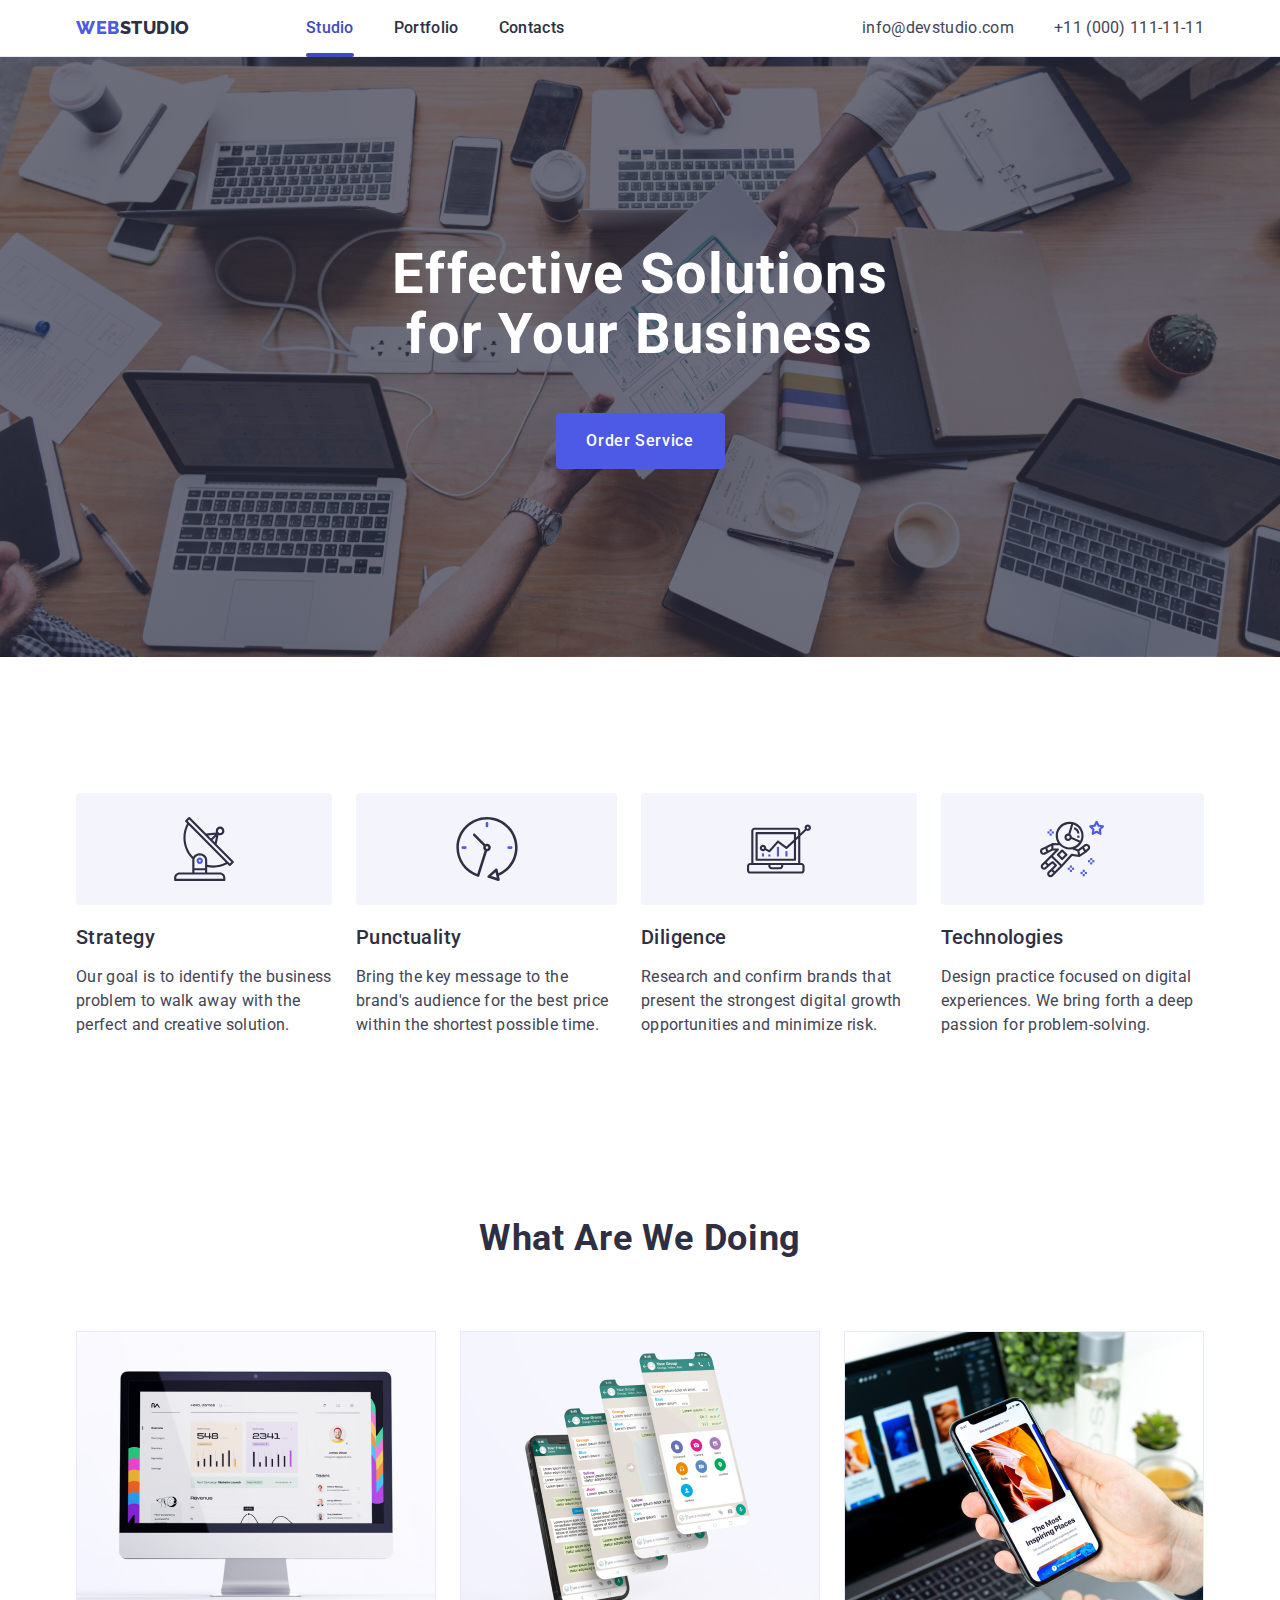
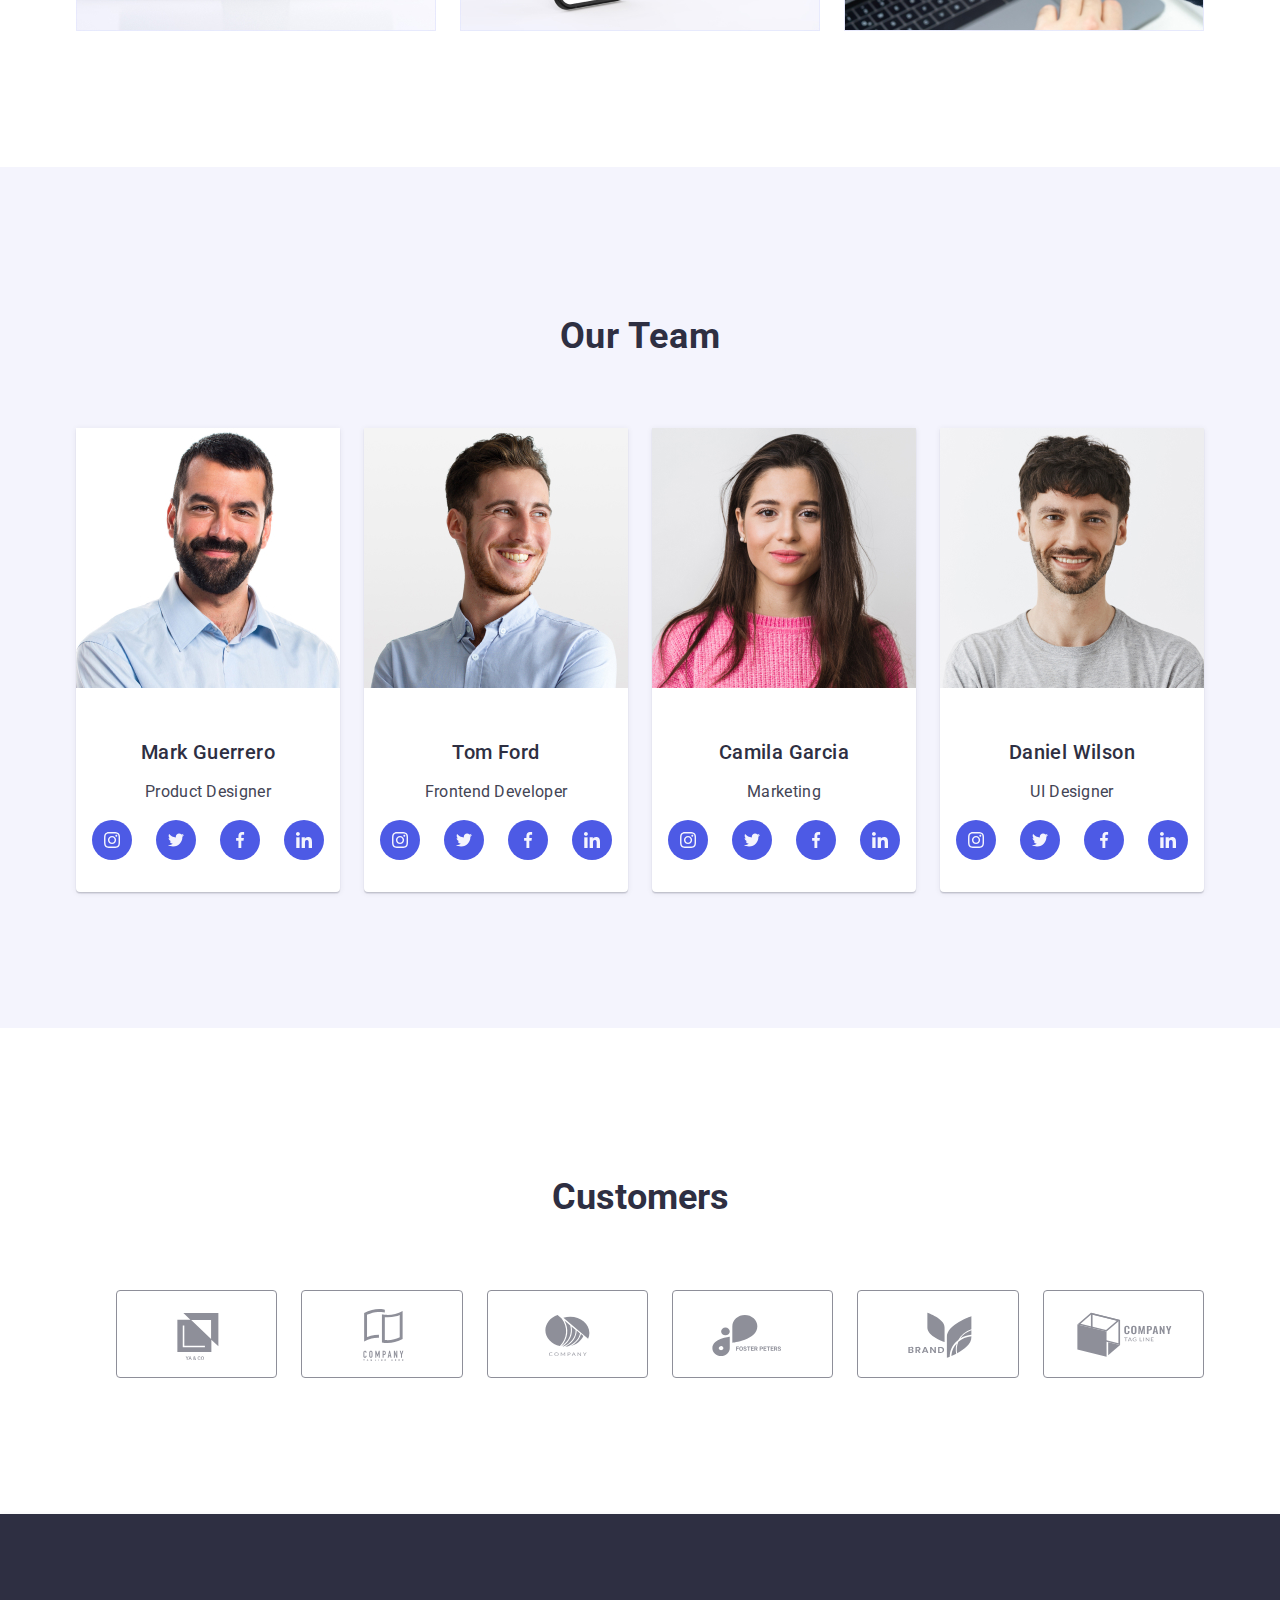
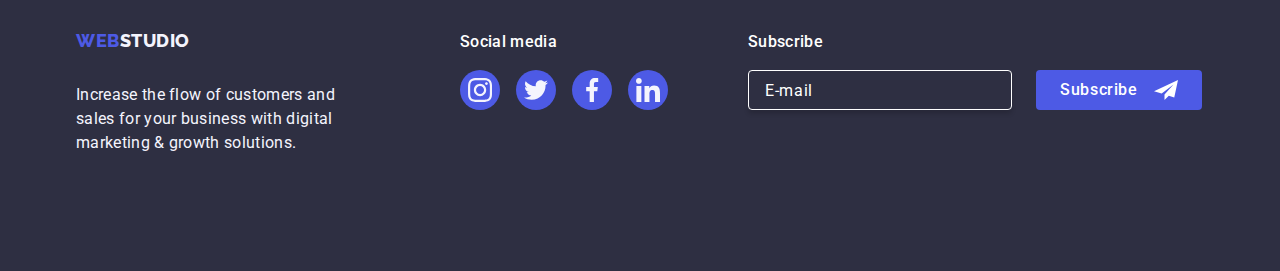
==== commit 1ecdf5f3: "re-done footer, modal window" ====
--- a/index.html
+++ b/index.html
@@ -520,15 +520,21 @@
           </ul>
         </div>
         <div class="footer-form-container">
+          <p class="footer-form-paragraph">Subscribe</p>
           <form class="footer-form" autocomplete="off">
             <label class="footer-form-label">
-              <p class="footer-form-label-paragraph">Subscribe</p>
-              <input name="email" type="email" placeholder="E-mail" required />
+              <input
+                class="footer-form-input"
+                name="email"
+                type="email"
+                placeholder="E-mail"
+                required
+              />
             </label>
             <button class="footer-form-button" type="submit">
               Subscribe
               <svg class="footer-form-svg" width="24" height="24">
-                <use href="./images/icons.svg#icons-plane"></use>
+                <use href="./images/icons.svg#icon-plane"></use>
               </svg>
             </button>
           </form>
@@ -549,45 +555,76 @@
         </p>
         <form class="modal-form" name="signup_form" autocomplete="off">
           <div class="modal-form-container">
-            <label class="modal-form-label">
-              <p class="modal-form-paragraph">Name</p>
+            <label for="user-name" class="modal-form-label">Name</label>
+            <div class="modal-form-input-svg-container">
+              <input
+                id="user-name"
+                class="modal-form-input"
+                name="user-name"
+                type="text"
+                required
+              />
               <svg class="modal-form-svg" width="18" height="24">
                 <use href="./images/icons.svg#icon-person"></use>
               </svg>
-              <input name="text" type="text" required />
-            </label>
-
-            <label class="modal-form-label">
-              <p class="modal-form-paragraph">Phone</p>
+            </div>
+
+            <label for="user-phone" class="modal-form-label">Phone</label>
+            <div class="modal-form-input-svg-container">
+              <input
+                id="user-phone"
+                class="modal-form-input"
+                name="user-phone"
+                type="tel"
+                required
+              />
               <svg class="modal-form-svg" width="18" height="24">
                 <use href="./images/icons.svg#icon-phone"></use>
               </svg>
-              <input name="tel" type="tel" required />
-            </label>
-
-            <label class="modal-form-label">
-              <p class="modal-form-paragraph">Email</p>
+            </div>
+
+            <label for="user-email" class="modal-form-label">Email</label>
+            <div class="modal-form-input-svg-container">
+              <input
+                id="user-email"
+                class="modal-form-input"
+                name="user-email"
+                type="email"
+                required
+              />
               <svg class="modal-form-svg" width="18" height="24">
                 <use href="./images/icons.svg#icon-email"></use>
               </svg>
-              <input name="email" type="email" required />
+            </div>
+          </div>
+
+          <div class="modal-form-textarea-container">
+            <label for="user-comment" class="modal-form-label">Comment</label>
+            <textarea
+              class="modal-form-textarea"
+              id="user-comment"
+              name="user-comment"
+              placeholder="Text input"
+            ></textarea>
+          </div>
+
+          <div class="modal-form-checkbox-container">
+            <input class="visually-hidden value="true" id="user-privacy"
+            type="checkbox" name="user-privacy" required />
+
+            <label for="user-privacy" class="modal-form-checkbox-label">
+              I accept the terms and conditions of the
+              <span class="modal-form-checkbox-label-span">
+                <svg width="10" height="8">
+                  <use href="./images/icons.svg#icon-click"></use>
+                </svg>
+              </span>
+              <a class="modal-form-checkbox-label-link" href=""
+                >Privacy Policy</a
+              >
             </label>
           </div>
-
-          <label class="modal-form-label">
-            <p class="modal-form-paragraph">Comment</p>
-            <textarea
-              name="comment"
-              rows="6"
-              placeholder="Text input"
-            ></textarea>
-          </label>
-          <p class="modal-form-checkbox-container">
-            <span class="modal-form-span"><input type="checkbox" /></span>
-            I accept the terms and conditions of the
-            <a href="">Privacy Policy</a>
-          </p>
-          <button class="studio-hero-button" type="submit">Send</button>
+          <button class="modal-form-button" type="submit">Send</button>
         </form>
       </div>
     </div>
--- a/css/styles.css
+++ b/css/styles.css
@@ -684,68 +684,88 @@
 
 .footer-form-container {
   display: block;
+  margin-left: 80px;
 }
 
 .footer-form {
   display: flex;
-  align-items: flex-end;
+  /* align-items: flex-end; */
   gap: 24px;
-  margin-left: 80px;
-  padding: 0;
-}
-
-.footer-form-label {
+  /* padding: 0; */
+}
+
+.footer-form-paragraph {
+  margin-bottom: 16px;
+
   color: white;
+
+  /* Body Medium */
+  font-size: 16px;
+  font-style: normal;
+  font-weight: 500;
+  line-height: 1.5; /* 150% */
+  letter-spacing: 0.02em;
+}
+
+/* .footer-form-label {
   margin: 0;
 }
 
 .footer-form-label:focus {
-}
-
-.footer-form-label > input {
+} */
+
+.footer-form-input {
   width: 264px;
   height: 40px;
-  background: var(--text-brand-color);
 
   border-radius: 4px;
-  border: 1px solid var(--WHITE, #fff);
+  border: 1px solid #fff;
+
+  color: white;
+  background-color: transparent;
   box-shadow: 0px 4px 4px 0px rgba(0, 0, 0, 0.15);
+
+  font-size: 16px;
+  line-height: 1.5; /* 150% */
+  letter-spacing: 0.04em;
+
   outline: none;
   padding-left: 16px;
 }
 
-.footer-form-label > input::placeholder {
+.footer-form-input::placeholder {
   color: white;
-  font-size: 12px;
-  font-style: normal;
-  font-weight: 400;
-  line-height: 2; /* 200% */
-  letter-spacing: 0.48px;
 }
 
 .footer-form-button {
-  display: inline-flex;
+  min-width: 165px;
+  height: 40px;
+
+  display: flex;
   padding: 8px 24px;
   justify-content: center;
   align-items: center;
-  gap: 16px;
-
+
+  border: none;
   border-radius: 4px;
-  background: var(--brand-color);
+  background-color: var(--brand-color);
   padding: 8px 24px;
 
-  color: var(--WHITE, #fff);
+  color: #fff;
 
   /* Body Medium */
-  font-size: 16px;
-  font-style: normal;
+  font-family: Roboto;
+  font-size: 16px;
   font-weight: 500;
-  line-height: 24px; /* 150% */
-  letter-spacing: 0.32px;
+  line-height: 1.5; /* 150% */
+  letter-spacing: 0.04em;
+
+  cursor: pointer;
 }
 
 .footer-form-svg {
   fill: #ffffff;
+  margin-left: 16px;
 }
 
 /* Modal window */
@@ -836,100 +856,167 @@
   letter-spacing: 0.02em;
 }
 
-.modal-form {
-  /* width: 100%; */
-}
-
 .modal-form-container {
-  display: flex;
+  /* display: flex;
   flex-direction: column;
-  gap: 8px;
+  gap: 8px; */
   margin-bottom: 8px;
 }
 
 .modal-form-label {
-  height: 58px;
-  transition-property: outline;
-  transition-duration: 2500ms;
-  transition-timing-function: (0.4, 0, 0.2, 1);
-}
-
-.modal-form-paragraph {
+  display: block;
   margin-bottom: 4px;
 
   color: #8e8f99;
 
   /* Small Text */
-  font-family: Roboto;
   font-size: 12px;
-  font-style: normal;
-  font-weight: 400;
   line-height: 1.17; /* 116.667% */
-  letter-spacing: 0.48px;
-}
-
-.modal-form-input-svg-div {
+  letter-spacing: 0.04em;
+}
+
+.modal-form-input-svg-container {
   position: relative;
+}
+
+.modal-form-input {
+  width: 100%;
+  padding-left: 38px;
+  height: 40px;
+  border-radius: 4px;
+  border: 1px solid rgba(46, 47, 66, 0.4);
+  background-color: transparent;
+  outline: transparent;
+}
+
+.modal-form-input:focus {
+  border-color: var(--brand-color);
 }
 
 .modal-form-svg {
   position: absolute;
   fill: black;
-  margin-left: 16px;
-  margin-top: 8px;
-}
-
-input:focus .modal-form-svg {
-  fill: rgba(77, 90, 229, 1);
-}
-
-.modal-form-label > input {
-  width: 100%;
-  padding-left: 34px;
-  height: 40px;
-  border-radius: 4px;
-  border: 1px solid rgba(46, 47, 66, 0.4);
-}
-
-.modal-form-label:focus,
-.modal-form-label > input:focus {
-  /* border: 1px solid rgba(77, 90, 229, 1); */
-  outline: 1px solid rgba(77, 90, 229, 1);
-  fill: rgba(77, 90, 229, 1);
-}
-
-textarea {
+  left: 16px;
+  top: 50%;
+  transform: translateY(-50%);
+  transition: fill 250ms cubic-bezier(0.4, 0, 0, 0.2, 1);
+}
+
+.modal-form-input:focus + .modal-form-svg {
+  fill: var(--brand-color);
+}
+
+.modal-form-textarea-container {
+  margin-bottom: 16px;
+}
+
+.modal-form-textarea {
   resize: none;
   width: 100%;
   height: 120px;
   border-radius: 4px;
   border: 1px solid rgba(46, 47, 66, 0.4);
-  /* transition-property: outline;
-  transition-duration: 250ms;
-  transition-timing-function: (0.4, 0, 0.2, 1); */
-}
-
-textarea::placeholder {
-  color: var(--NAVY-BLUE-modal, rgba(46, 47, 66, 0.4));
+
+  color: rgba(46, 47, 66, 0.4);
+  background-color: transparent;
+  outline: transparent;
+
+  padding: 8px 16px;
 
   /* Small Text */
   font-size: 12px;
-  font-style: normal;
-  font-weight: 400;
   line-height: 1.17; /* 116.667% */
-  letter-spacing: 0.48px;
-}
-
-textarea:focus {
-  /* border: 1px solid rgba(77, 90, 229, 1); */
-  outline: 1px solid rgba(77, 90, 229, 1);
+  letter-spacing: 0.04em;
+
+  transition: border-color 250ms cubic-bezier(0.4, 0, 0, 0.2, 1);
+}
+
+.modal-form-textarea:focus {
+  border-color: var(--brand-color);
 }
 
 .modal-form-checkbox-container {
-  margin-top: 16px;
+  display: flex;
   margin-bottom: 24px;
 }
 
-.modal-form-span {
-  display: inline-block;
-}
+.visually-hidden {
+  /* visibility: hidden; */
+  outline: none;
+  border: none;
+}
+
+label {
+  display: block;
+}
+
+.modal-form-checkbox-label {
+  margin-left: 8px;
+
+  font-size: 12px;
+  line-height: 1.17;
+  letter-spacing: 0.04em;
+
+  color: #8e8f99;
+}
+
+.modal-form-checkbox-label-span {
+  display: inline-flex;
+  justify-content: center;
+  align-items: center;
+
+  width: 16px;
+  height: 16px;
+
+  border: 1px solid rgba(46, 47, 66, 0.4);
+  border-radius: 2px;
+  fill: transparent;
+  opacity: 0;
+
+  transition: background-colour 250ms cubic-bezier(0.4, 0, 0.2, 1),
+    border 250ms cubic-bezier(0.4, 0, 0, 0.2, 1),
+    fill 250ms cubic-bezier(0.4, 0, 0.2, 1);
+}
+
+input[type="checkbox"]:checked + .modal-form-checkbox-label-span {
+  background-color: var(--link-hover-color);
+  border: none;
+  fill: var(--white-color);
+  opacity: 1;
+}
+
+.modal-form-checkbox-label-link {
+  font-size: 12px;
+  line-height: 1.17;
+  letter-spacing: 0.04em;
+
+  color: var(--brand-color);
+}
+
+.modal-form-button {
+  display: block;
+  min-width: 169px;
+  height: 56px;
+  border: none;
+  border-radius: 4px;
+  cursor: pointer;
+  margin: auto;
+
+  color: var(--white-color);
+  background-color: var(--brand-color);
+  text-align: center;
+
+  /* Button Text */
+  font-family: Roboto;
+  font-size: 16px;
+  font-weight: 500;
+  line-height: 1.5; /* 150% */
+  letter-spacing: 0.04em;
+
+  transition: background-color 250ms cubic-bezier(0.4, 0, 0.2, 1);
+}
+
+.modal-form-button:hover,
+.modal-form-button:focus {
+  background-color: var(--link-hover-color);
+}
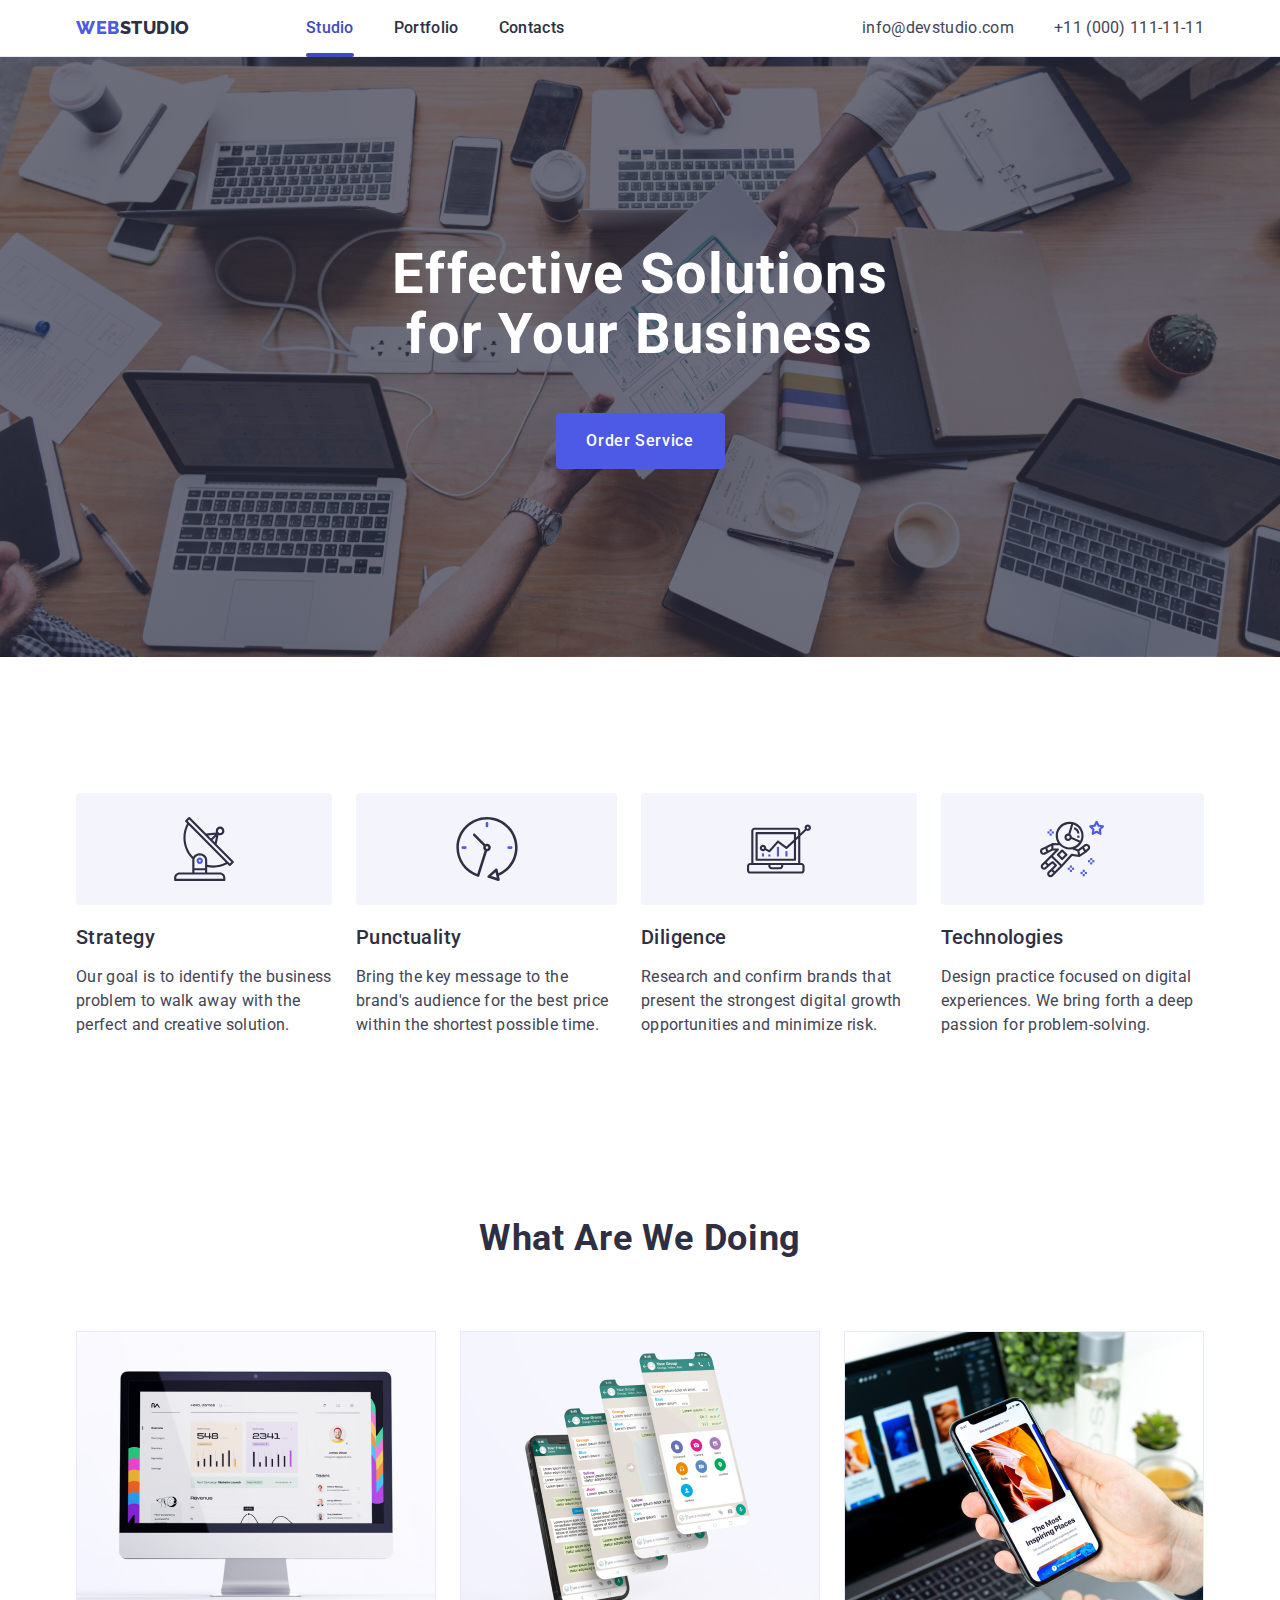
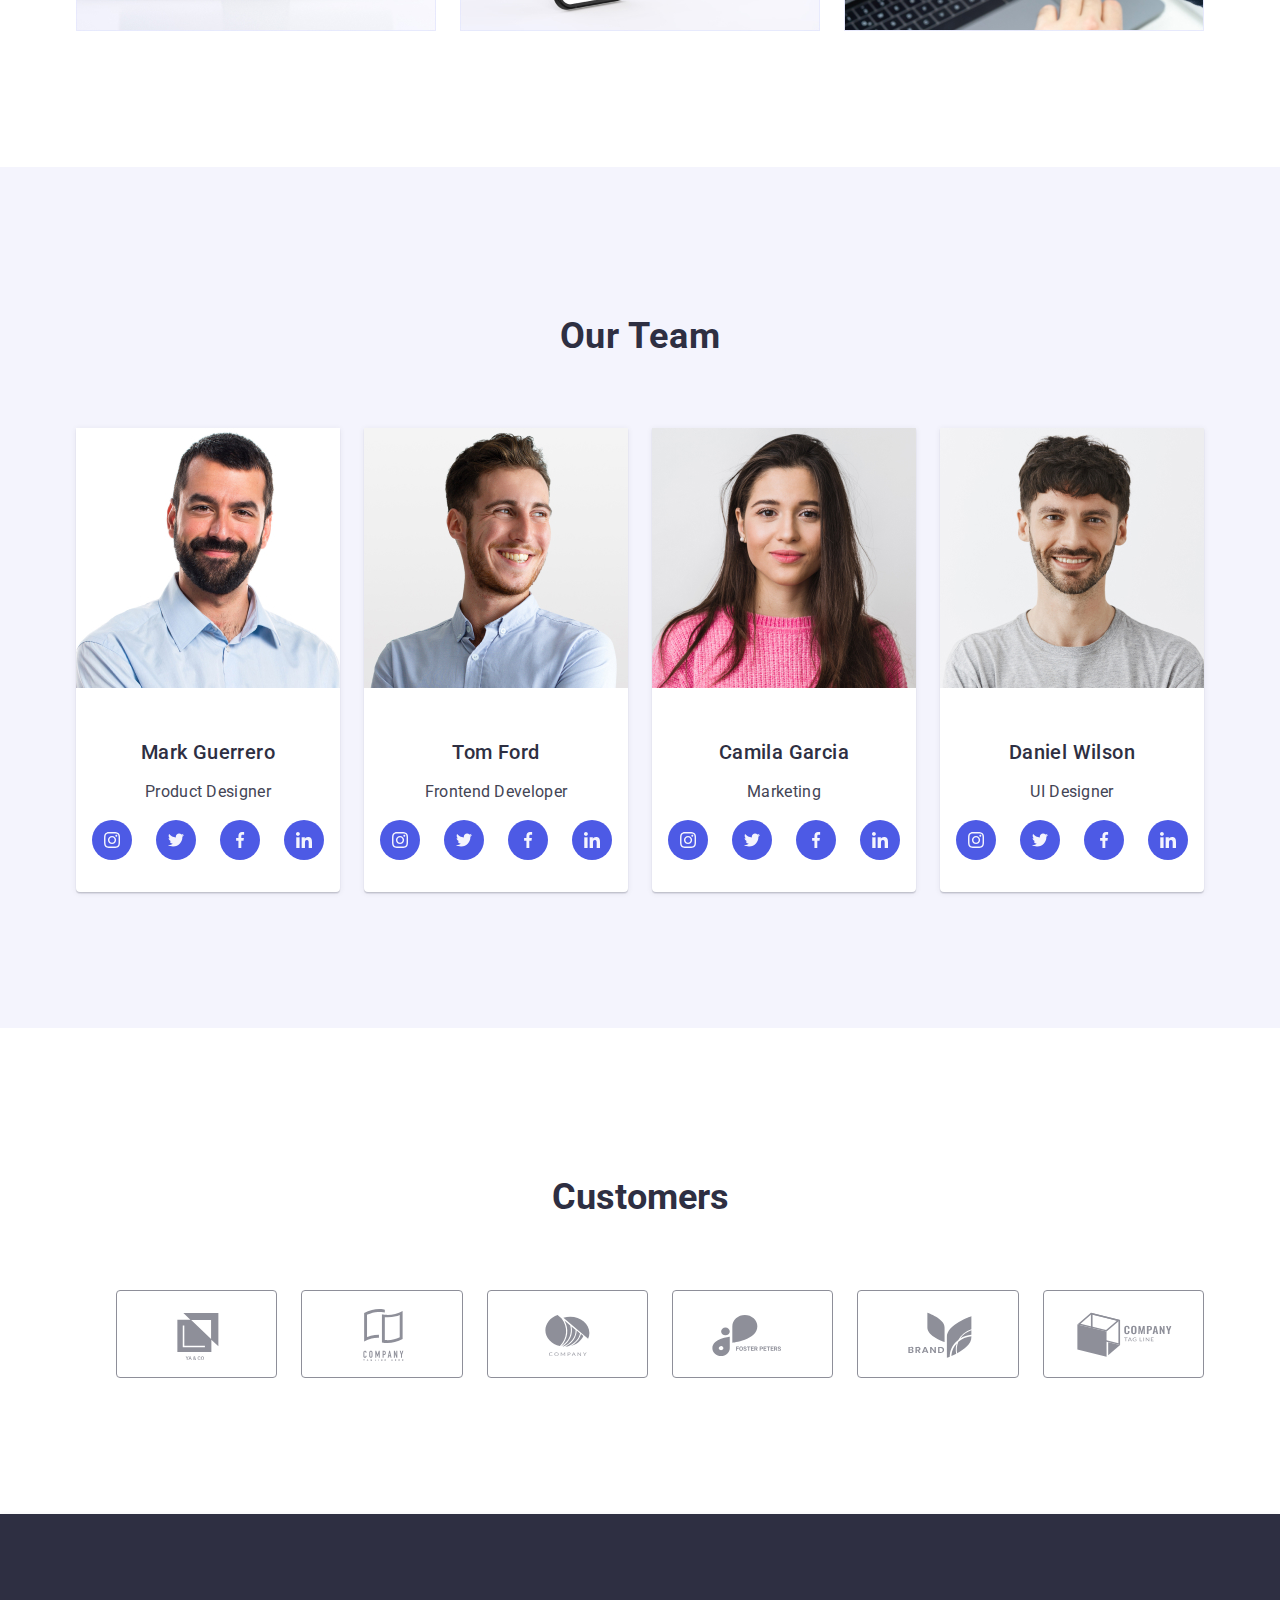
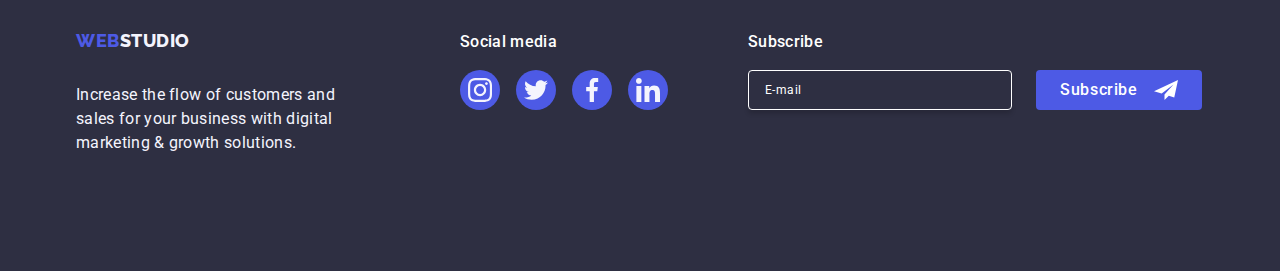
==== commit b9bdca06: "finished checkbox on modal" ====
--- a/index.html
+++ b/index.html
@@ -609,20 +609,28 @@
           </div>
 
           <div class="modal-form-checkbox-container">
-            <input class="visually-hidden value="true" id="user-privacy"
-            type="checkbox" name="user-privacy" required />
-
-            <label for="user-privacy" class="modal-form-checkbox-label">
-              I accept the terms and conditions of the
-              <span class="modal-form-checkbox-label-span">
-                <svg width="10" height="8">
-                  <use href="./images/icons.svg#icon-click"></use>
-                </svg>
-              </span>
-              <a class="modal-form-checkbox-label-link" href=""
-                >Privacy Policy</a
-              >
-            </label>
+            <div class="modal-form-checkbox-input-container">
+              <input
+                id="user-privacy"
+                value="true"
+                class="visually-hidden"
+                type="checkbox"
+                name="user-privacy"
+                required
+              />
+
+              <label for="user-privacy" class="modal-form-checkbox-label">
+                <span class="modal-form-checkbox-span">
+                  <svg class="modal-form-checkbox-svg" width="10" height="8">
+                    <use href="./images/icons.svg#icon-click"></use>
+                  </svg>
+                </span>
+                I accept the terms and conditions of the
+                <a class="modal-form-checkbox-label-link" href=""
+                  >Privacy Policy</a
+                >
+              </label>
+            </div>
           </div>
           <button class="modal-form-button" type="submit">Send</button>
         </form>
--- a/css/styles.css
+++ b/css/styles.css
@@ -725,7 +725,7 @@
   background-color: transparent;
   box-shadow: 0px 4px 4px 0px rgba(0, 0, 0, 0.15);
 
-  font-size: 16px;
+  font-size: 12px;
   line-height: 1.5; /* 150% */
   letter-spacing: 0.04em;
 
@@ -754,7 +754,7 @@
   color: #fff;
 
   /* Body Medium */
-  font-family: Roboto;
+  font-family: var(--body-text-font-family);
   font-size: 16px;
   font-weight: 500;
   line-height: 1.5; /* 150% */
@@ -941,9 +941,8 @@
 }
 
 .visually-hidden {
-  /* visibility: hidden; */
-  outline: none;
-  border: none;
+  visibility: hidden;
+  cursor: pointer;
 }
 
 label {
@@ -960,7 +959,10 @@
   color: #8e8f99;
 }
 
-.modal-form-checkbox-label-span {
+.modal-form-checkbox-span {
+  position: absolute;
+  top: 0;
+  left: 0;
   display: inline-flex;
   justify-content: center;
   align-items: center;
@@ -971,18 +973,16 @@
   border: 1px solid rgba(46, 47, 66, 0.4);
   border-radius: 2px;
   fill: transparent;
-  opacity: 0;
-
-  transition: background-colour 250ms cubic-bezier(0.4, 0, 0.2, 1),
-    border 250ms cubic-bezier(0.4, 0, 0, 0.2, 1),
-    fill 250ms cubic-bezier(0.4, 0, 0.2, 1);
-}
-
-input[type="checkbox"]:checked + .modal-form-checkbox-label-span {
+
+  transition: background-colour, border, fill 250ms cubic-bezier(0.4, 0, 0.2, 1);
+}
+
+input[type="checkbox"]:checked
+  + modal-form-checkbox-label
+  .modal-form-checkbox-span {
   background-color: var(--link-hover-color);
   border: none;
   fill: var(--white-color);
-  opacity: 1;
 }
 
 .modal-form-checkbox-label-link {
